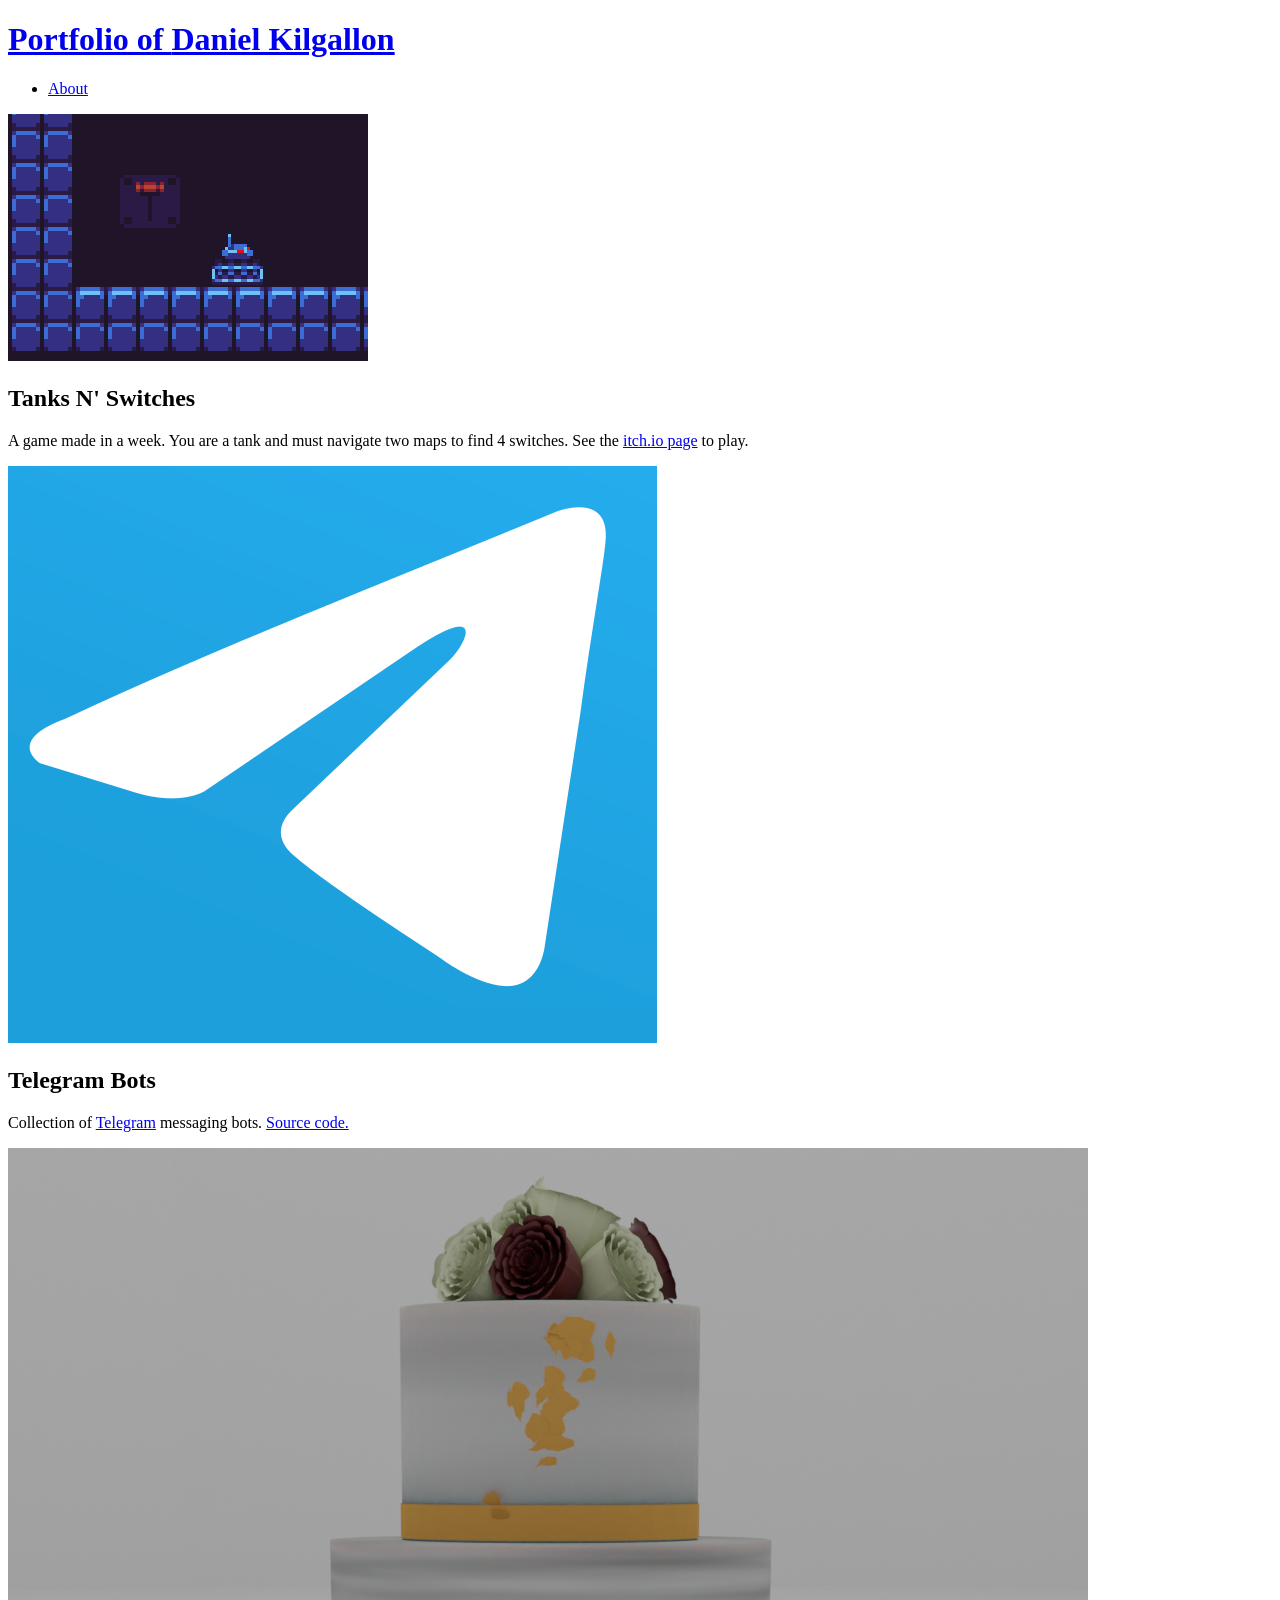
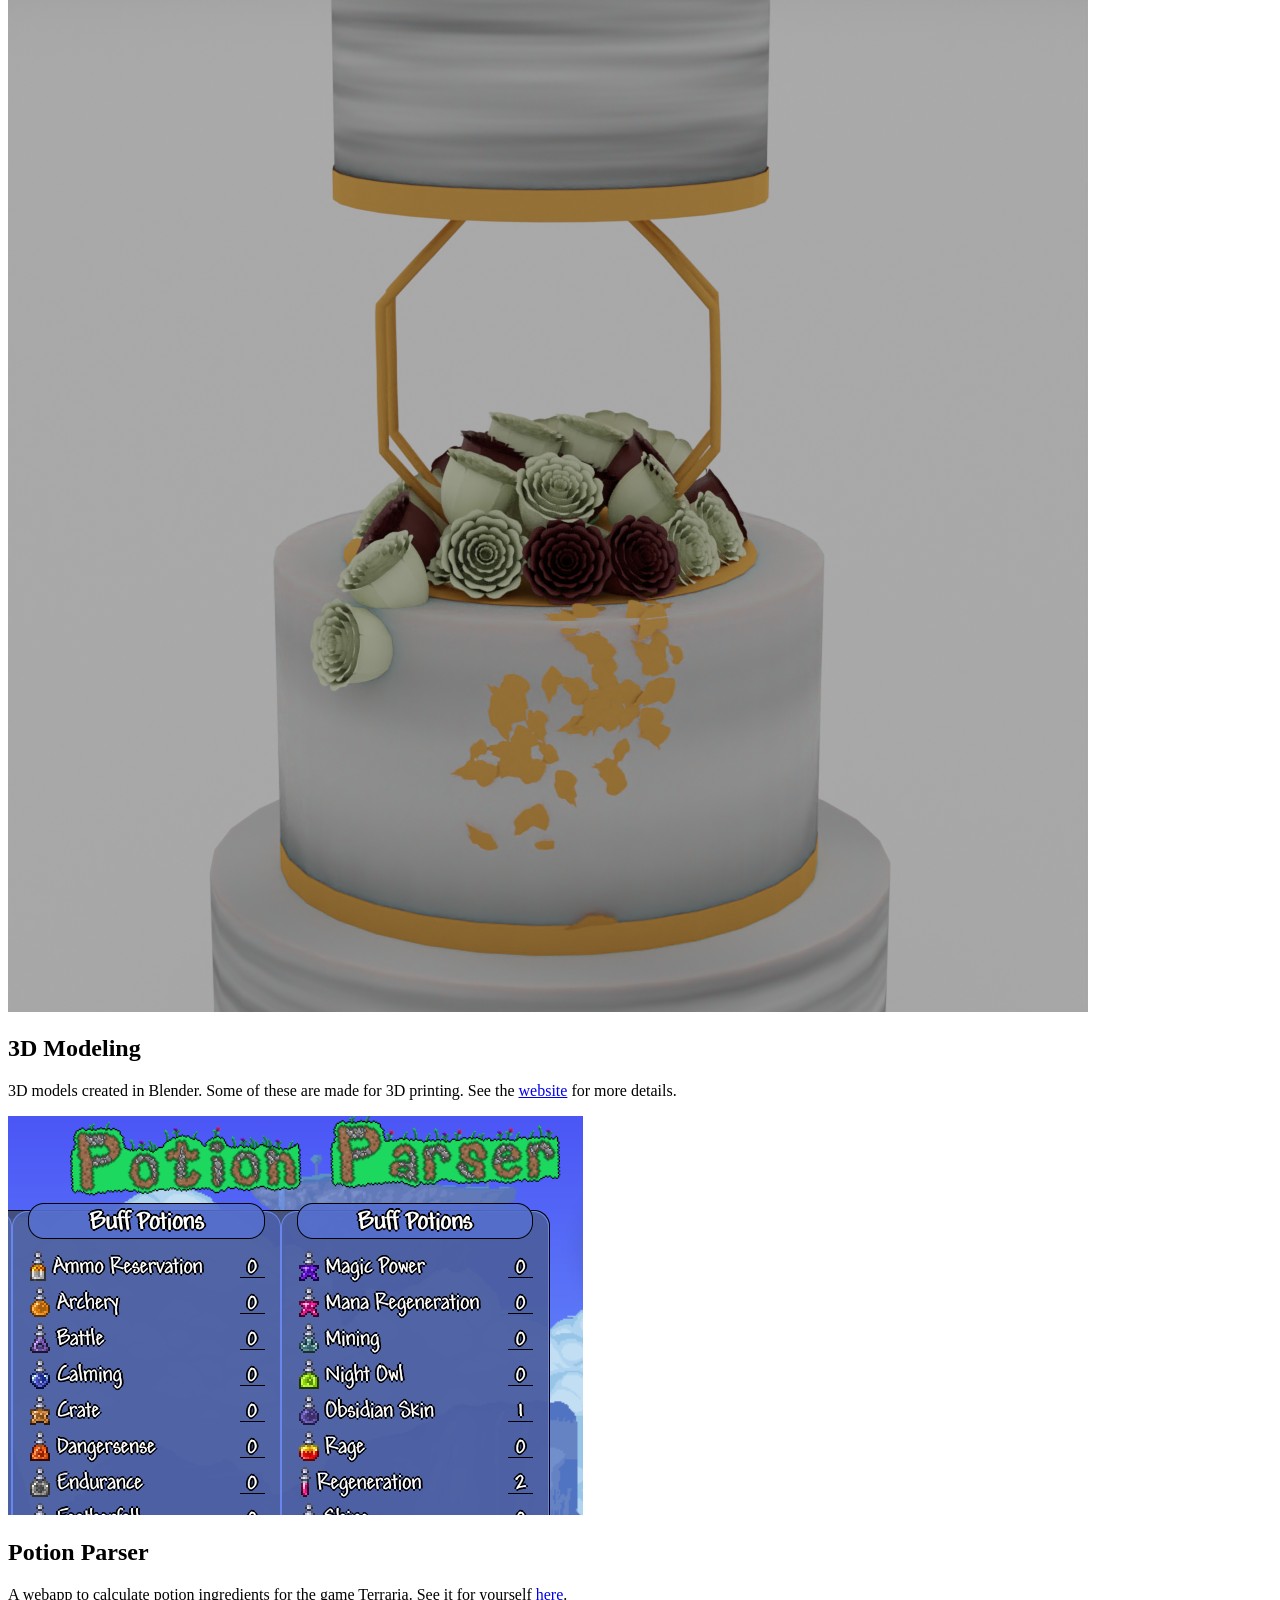
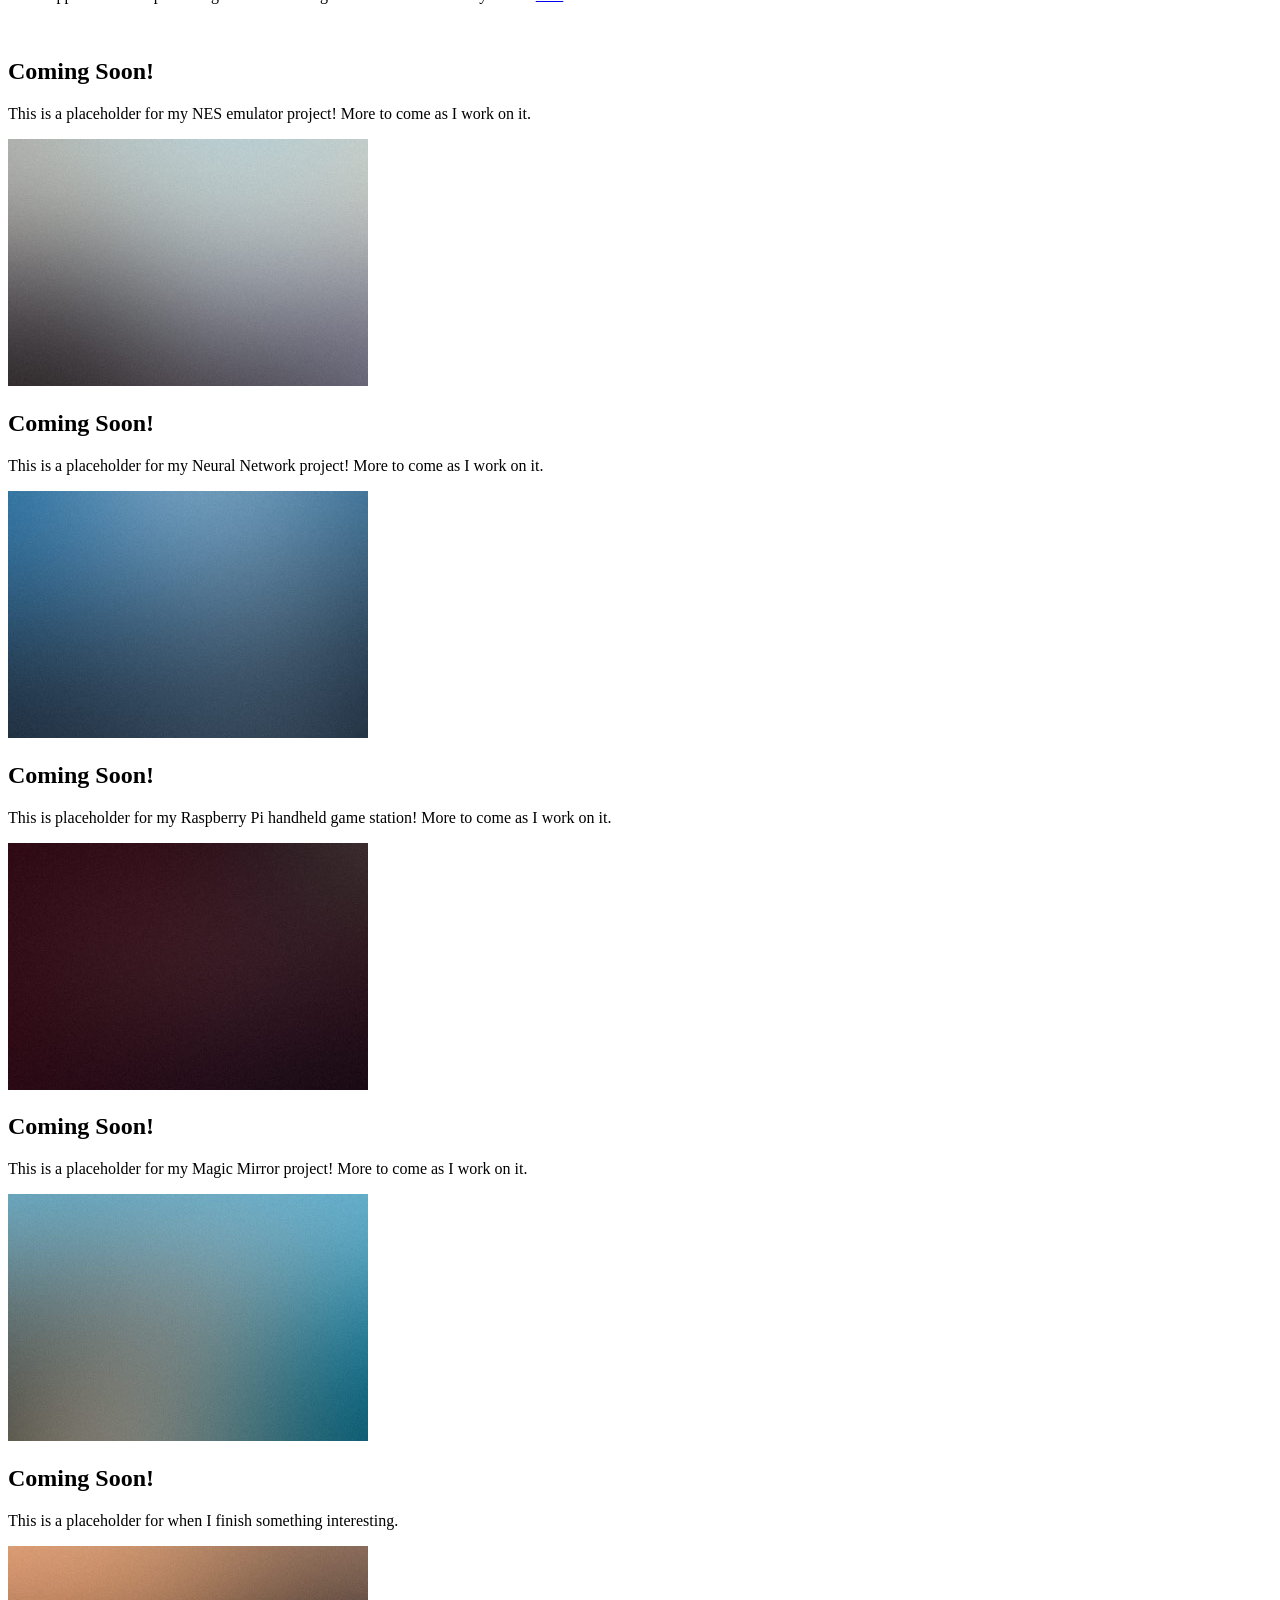
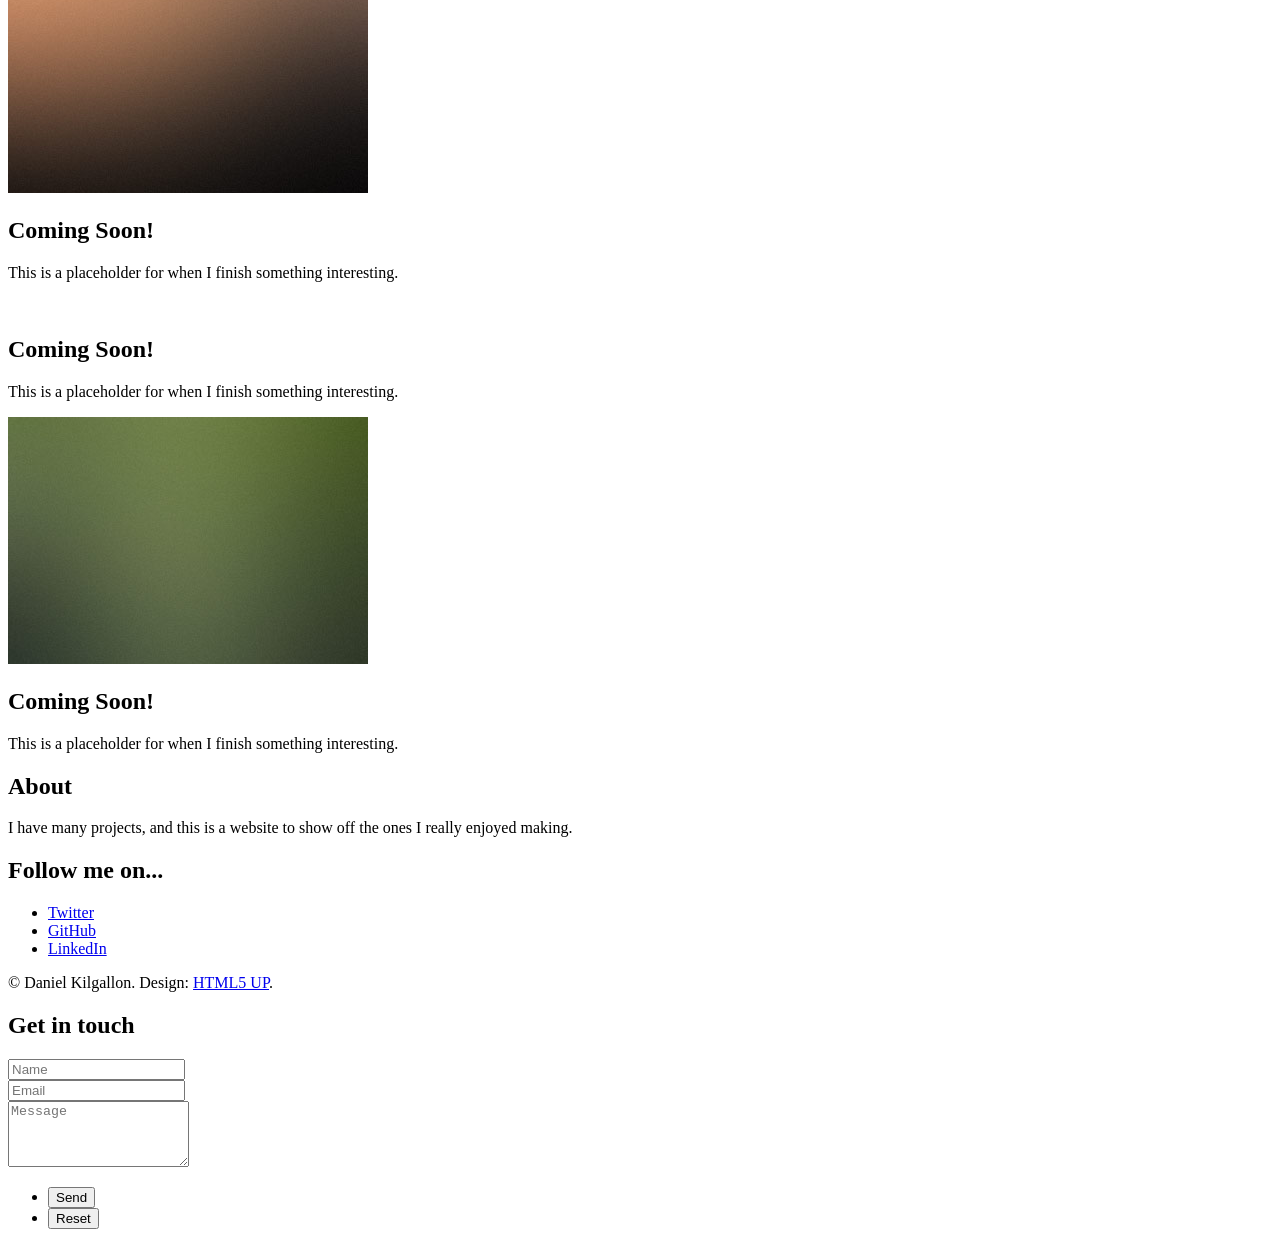
==== index.html @ 3680a32c "adding potion parser" ====
<!DOCTYPE HTML>
<!--
	Multiverse by HTML5 UP
	html5up.net | @ajlkn
	Free for personal and commercial use under the CCA 3.0 license (html5up.net/license)
-->
<html>
	<head>
		<title>Portfolio | Daniel Kilgallon</title>
		<meta charset="utf-8" />
		<meta name="viewport" content="width=device-width, initial-scale=1, user-scalable=no" />
		<link rel="stylesheet" href="assets/css/main.css" />
		<noscript><link rel="stylesheet" href="assets/css/noscript.css" /></noscript>
	</head>
	<body class="is-preload">
		<!-- Wrapper -->
		<div id="wrapper">
			<!-- Header -->
			<header id="header">
				<h1><a href="#footer">Portfolio of <strong>Daniel Kilgallon</strong></a></h1>
				<nav>
					<ul>
						<li><a href="#footer" class="icon solid fa-info-circle">About</a></li>
					</ul>
				</nav>
			</header>
			<!-- Main -->
			<div id="main">
				<article class="thumb">
					<a href="images/fulls/TanksNSwitches.png" class="image"><img src="images/thumbs/TanksNSwitches.png" alt="" /></a>
					<h2>Tanks N' Switches</h2>
					<p>A game made in a week. You are a tank and must navigate two maps to find 4 switches. See the <a href="https://slick-revolver.itch.io/tanks-n-switches">itch.io page</a> to play.</p>
				</article>
				<article class="thumb">
					<a href="images/fulls/Telegram.png" class="image"><img src="images/thumbs/Telegram.png" alt="" /></a>
					<h2>Telegram Bots</h2>
					<p>Collection of <a href="https://telegram.org/">Telegram</a> messaging bots. <a href="https://github.com/DanielKilgallon/Messaging-Bots">Source code.</a></p>
				</article>
				<article class="thumb">
					<a href="images/fulls/3DModel.png" class="image"><img src="images/thumbs/3DModel.png" alt="" /></a>
					<h2>3D Modeling</h2>
					<p>3D models created in Blender. Some of these are made for 3D printing. See the <a href="https://danielkilgallon.me/3D-Models/">website</a> for more details.</p>
				</article>
				<article class="thumb">
					<a href="images/fulls/PotionParser.png" class="image"><img src="images/thumbs/PotionParser.png" alt="" /></a>
					<h2>Potion Parser</h2>
					<p>A webapp to calculate potion ingredients for the game <a href="https://www.terraria.org/#/"></a>Terraria. See it for yourself <a href="http://potion-parser.s3-website-us-east-1.amazonaws.com/">here</a>.</p>
				</article>
				<article class="thumb">
					<a href="images/fulls/05.jpg" class="image"><img src="images/thumbs/05.jpg" alt="" /></a>
					<h2>Coming Soon!</h2>
					<p>This is a placeholder for my NES emulator project! More to come as I work on it.</p>
				</article>
				<article class="thumb">
					<a href="images/fulls/06.jpg" class="image"><img src="images/thumbs/06.jpg" alt="" /></a>
					<h2>Coming Soon!</h2>
					<p>This is a placeholder for my Neural Network project! More to come as I work on it.</p>
				</article>
				<article class="thumb">
					<a href="images/fulls/07.jpg" class="image"><img src="images/thumbs/07.jpg" alt="" /></a>
					<h2>Coming Soon!</h2>
					<p>This is placeholder for my Raspberry Pi handheld game station! More to come as I work on it.</p>
				</article>
				<article class="thumb">
					<a href="images/fulls/08.jpg" class="image"><img src="images/thumbs/08.jpg" alt="" /></a>
					<h2>Coming Soon!</h2>
					<p>This is a placeholder for my Magic Mirror project! More to come as I work on it.</p>
				</article>
				<article class="thumb">
					<a href="images/fulls/09.jpg" class="image"><img src="images/thumbs/09.jpg" alt="" /></a>
					<h2>Coming Soon!</h2>
					<p>This is a placeholder for when I finish something interesting.</p>
				</article>
				<article class="thumb">
					<a href="images/fulls/10.jpg" class="image"><img src="images/thumbs/10.jpg" alt="" /></a>
					<h2>Coming Soon!</h2>
					<p>This is a placeholder for when I finish something interesting.</p>
				</article>
				<article class="thumb">
					<a href="images/fulls/11.jpg" class="image"><img src="images/thumbs/11.jpg" alt="" /></a>
					<h2>Coming Soon!</h2>
					<p>This is a placeholder for when I finish something interesting.</p>
				</article>
				<article class="thumb">
					<a href="images/fulls/12.jpg" class="image"><img src="images/thumbs/12.jpg" alt="" /></a>
					<h2>Coming Soon!</h2>
					<p>This is a placeholder for when I finish something interesting.</p>
				</article>
			</div>

			<!-- Footer -->
			<footer id="footer" class="panel">
				<div class="inner split">
					<div>
						<section>
							<h2>About</h2>
							<p>I have many projects, and this is a website to show off the ones I really enjoyed making.</p>
						</section>
						<section>
							<h2>Follow me on...</h2>
							<ul class="icons">
								<li><a href="https://twitter.com/Slick_Revolver" class="icon brands fa-twitter"><span class="label">Twitter</span></a></li>
								<li><a href="https://github.com/DanielKilgallon" class="icon brands fa-github"><span class="label">GitHub</span></a></li>
								<li><a href="https://www.linkedin.com/in/daniel-kilgallon/" class="icon brands fa-linkedin-in"><span class="label">LinkedIn</span></a></li>
							</ul>
						</section>
						<p class="copyright">
							&copy; Daniel Kilgallon. Design: <a href="https://html5up.net/multiverse">HTML5 UP</a>.
						</p>
					</div>
					<div>
						<section>
							<h2>Get in touch</h2>
							<form method="post" action="#">
								<div class="fields">
									<div class="field half">
										<input type="text" name="name" id="name" placeholder="Name" />
									</div>
									<div class="field half">
										<input type="text" name="email" id="email" placeholder="Email" />
									</div>
									<div class="field">
										<textarea name="message" id="message" rows="4" placeholder="Message"></textarea>
									</div>
								</div>
								<ul class="actions">
									<li><input type="submit" value="Send" class="primary" /></li>
									<li><input type="reset" value="Reset" /></li>
								</ul>
							</form>
						</section>
					</div>
				</div>
			</footer>
		</div>

			<!-- Scripts -->
			<script src="assets/js/jquery.min.js"></script>
			<script src="assets/js/jquery.poptrox.min.js"></script>
			<script src="assets/js/browser.min.js"></script>
			<script src="assets/js/breakpoints.min.js"></script>
			<script src="assets/js/util.js"></script>
			<script src="assets/js/main.js"></script>

	</body>
</html>
---- assets/css/main.css ----
@import url(fontawesome-all.min.css);
@import url("https://fonts.googleapis.com/css?family=Source+Sans+Pro:300,300italic,400,400italic");

/*
	Multiverse by HTML5 UP
	html5up.net | @ajlkn
	Free for personal and commercial use under the CCA 3.0 license (html5up.net/license)
*/

@-moz-keyframes spinner {
	0% {
		-moz-transform: rotate(0deg);
		-webkit-transform: rotate(0deg);
		-ms-transform: rotate(0deg);
		transform: rotate(0deg);
	}

	100% {
		-moz-transform: rotate(359deg);
		-webkit-transform: rotate(359deg);
		-ms-transform: rotate(359deg);
		transform: rotate(359deg);
	}
}

@-webkit-keyframes spinner {
	0% {
		-moz-transform: rotate(0deg);
		-webkit-transform: rotate(0deg);
		-ms-transform: rotate(0deg);
		transform: rotate(0deg);
	}

	100% {
		-moz-transform: rotate(359deg);
		-webkit-transform: rotate(359deg);
		-ms-transform: rotate(359deg);
		transform: rotate(359deg);
	}
}

@-ms-keyframes spinner {
	0% {
		-moz-transform: rotate(0deg);
		-webkit-transform: rotate(0deg);
		-ms-transform: rotate(0deg);
		transform: rotate(0deg);
	}

	100% {
		-moz-transform: rotate(359deg);
		-webkit-transform: rotate(359deg);
		-ms-transform: rotate(359deg);
		transform: rotate(359deg);
	}
}

@keyframes spinner {
	0% {
		-moz-transform: rotate(0deg);
		-webkit-transform: rotate(0deg);
		-ms-transform: rotate(0deg);
		transform: rotate(0deg);
	}

	100% {
		-moz-transform: rotate(359deg);
		-webkit-transform: rotate(359deg);
		-ms-transform: rotate(359deg);
		transform: rotate(359deg);
	}
}

html, body, div, span, applet, object,
iframe, h1, h2, h3, h4, h5, h6, p, blockquote,
pre, a, abbr, acronym, address, big, cite,
code, del, dfn, em, img, ins, kbd, q, s, samp,
small, strike, strong, sub, sup, tt, var, b,
u, i, center, dl, dt, dd, ol, ul, li, fieldset,
form, label, legend, table, caption, tbody,
tfoot, thead, tr, th, td, article, aside,
canvas, details, embed, figure, figcaption,
footer, header, hgroup, menu, nav, output, ruby,
section, summary, time, mark, audio, video {
	margin: 0;
	padding: 0;
	border: 0;
	font-size: 100%;
	font: inherit;
	vertical-align: baseline;}

article, aside, details, figcaption, figure,
footer, header, hgroup, menu, nav, section {
	display: block;}

body {
	line-height: 1;
}

ol, ul {
	list-style: none;
}

blockquote, q {
	quotes: none;
}

	blockquote:before, blockquote:after, q:before, q:after {
		content: '';
		content: none;
	}

table {
	border-collapse: collapse;
	border-spacing: 0;
}

body {
	-webkit-text-size-adjust: none;
}

mark {
	background-color: transparent;
	color: inherit;
}

input::-moz-focus-inner {
	border: 0;
	padding: 0;
}

input, select, textarea {
	-moz-appearance: none;
	-webkit-appearance: none;
	-ms-appearance: none;
	appearance: none;
}

/* Basic */

	@-ms-viewport {
		width: device-width;
	}

	body {
		-ms-overflow-style: scrollbar;
	}

	@media screen and (max-width: 480px) {

		html, body {
			min-width: 320px;
		}

	}

	html {
		box-sizing: border-box;
	}

	*, *:before, *:after {
		box-sizing: inherit;
	}

	body {
		background: #242629;
	}

		body.is-preload *, body.is-preload *:before, body.is-preload *:after {
			-moz-animation: none !important;
			-webkit-animation: none !important;
			-ms-animation: none !important;
			animation: none !important;
			-moz-transition: none !important;
			-webkit-transition: none !important;
			-ms-transition: none !important;
			transition: none !important;
		}

		body.is-resizing *, body.is-resizing *:before, body.is-resizing *:after {
			-moz-animation: none !important;
			-webkit-animation: none !important;
			-ms-animation: none !important;
			animation: none !important;
			-moz-transition: none !important;
			-webkit-transition: none !important;
			-ms-transition: none !important;
			transition: none !important;
		}

/* Type */

	body, input, select, textarea {
		color: #a0a0a1;
		font-family: "Source Sans Pro", Helvetica, sans-serif;
		font-size: 15pt;
		font-weight: 300;
		letter-spacing: 0.025em;
		line-height: 1.65;
	}

		@media screen and (max-width: 1680px) {

			body, input, select, textarea {
				font-size: 11pt;
			}

		}

	a {
		-moz-transition: color 0.2s ease-in-out, border-bottom-color 0.2s ease-in-out;
		-webkit-transition: color 0.2s ease-in-out, border-bottom-color 0.2s ease-in-out;
		-ms-transition: color 0.2s ease-in-out, border-bottom-color 0.2s ease-in-out;
		transition: color 0.2s ease-in-out, border-bottom-color 0.2s ease-in-out;
		border-bottom: dotted 1px;
		color: #34a58e;
		text-decoration: none;
	}

		a:hover {
			border-bottom-color: transparent;
			color: #34a58e !important;
		}

	strong, b {
		color: #ffffff;
		font-weight: 300;
	}

	em, i {
		font-style: italic;
	}

	p {
		margin: 0 0 2em 0;
	}

	h1, h2, h3, h4, h5, h6 {
		color: #ffffff;
		font-weight: 300;
		letter-spacing: 0.1em;
		line-height: 1.5;
		margin: 0 0 1em 0;
		text-transform: uppercase;
	}

		h1 a, h2 a, h3 a, h4 a, h5 a, h6 a {
			color: inherit;
			text-decoration: none;
		}

	h1 {
		font-size: 2em;
	}

	h2 {
		font-size: 1.25em;
	}

	h3 {
		font-size: 1.1em;
	}

	h4 {
		font-size: 1em;
	}

	h5 {
		font-size: 0.9em;
	}

	h6 {
		font-size: 0.7em;
	}

	@media screen and (max-width: 736px) {

		h2 {
			font-size: 1em;
		}

		h3 {
			font-size: 0.9em;
		}

		h4 {
			font-size: 0.8em;
		}

		h5 {
			font-size: 0.7em;
		}

		h6 {
			font-size: 0.7em;
		}

	}

	sub {
		font-size: 0.8em;
		position: relative;
		top: 0.5em;
	}

	sup {
		font-size: 0.8em;
		position: relative;
		top: -0.5em;
	}

	blockquote {
		border-left: 4px #36383c;
		font-style: italic;
		margin: 0 0 2em 0;
		padding: 0.5em 0 0.5em 2em;
	}

	code {
		background: #34363b;
		border: solid 1px #36383c;
		font-family: "Courier New", monospace;
		font-size: 0.9em;
		margin: 0 0.25em;
		padding: 0.25em 0.65em;
	}

	pre {
		-webkit-overflow-scrolling: touch;
		font-family: "Courier New", monospace;
		font-size: 0.9em;
		margin: 0 0 2em 0;
	}

		pre code {
			display: block;
			line-height: 1.75;
			padding: 1em 1.5em;
			overflow-x: auto;
		}

	hr {
		border: 0;
		border-bottom: solid 1px #36383c;
		margin: 2em 0;
	}

		hr.major {
			margin: 3em 0;
		}

	.align-left {
		text-align: left;
	}

	.align-center {
		text-align: center;
	}

	.align-right {
		text-align: right;
	}

/* Button */

	input[type="submit"],
	input[type="reset"],
	input[type="button"],
	button,
	.button {
		-moz-appearance: none;
		-webkit-appearance: none;
		-ms-appearance: none;
		appearance: none;
		-moz-transition: background-color 0.2s ease-in-out, box-shadow 0.2s ease-in-out, color 0.2s ease-in-out;
		-webkit-transition: background-color 0.2s ease-in-out, box-shadow 0.2s ease-in-out, color 0.2s ease-in-out;
		-ms-transition: background-color 0.2s ease-in-out, box-shadow 0.2s ease-in-out, color 0.2s ease-in-out;
		transition: background-color 0.2s ease-in-out, box-shadow 0.2s ease-in-out, color 0.2s ease-in-out;
		background-color: transparent;
		border: 0;
		border-radius: 0;
		box-shadow: inset 0 0 0 2px #36383c;
		color: #ffffff !important;
		cursor: pointer;
		display: inline-block;
		font-size: 0.9em;
		font-weight: 300;
		height: 3.05556em;
		letter-spacing: 0.1em;
		line-height: 3.05556em;
		padding: 0 2.5em;
		text-align: center;
		text-decoration: none;
		text-transform: uppercase;
		white-space: nowrap;
	}

		input[type="submit"]:hover,
		input[type="reset"]:hover,
		input[type="button"]:hover,
		button:hover,
		.button:hover {
			box-shadow: inset 0 0 0 2px #34a58e;
			color: #34a58e !important;
		}

			input[type="submit"]:hover:active,
			input[type="reset"]:hover:active,
			input[type="button"]:hover:active,
			button:hover:active,
			.button:hover:active {
				background-color: rgba(52, 165, 142, 0.15);
				color: #34a58e !important;
			}

		input[type="submit"].icon,
		input[type="reset"].icon,
		input[type="button"].icon,
		button.icon,
		.button.icon {
			padding-left: 1.35em;
		}

			input[type="submit"].icon:before,
			input[type="reset"].icon:before,
			input[type="button"].icon:before,
			button.icon:before,
			.button.icon:before {
				margin-right: 0.5em;
			}

		input[type="submit"].fit,
		input[type="reset"].fit,
		input[type="button"].fit,
		button.fit,
		.button.fit {
			width: 100%;
		}

		input[type="submit"].small,
		input[type="reset"].small,
		input[type="button"].small,
		button.small,
		.button.small {
			font-size: 0.8em;
		}

		input[type="submit"].large,
		input[type="reset"].large,
		input[type="button"].large,
		button.large,
		.button.large {
			font-size: 1.35em;
		}

		input[type="submit"].primary,
		input[type="reset"].primary,
		input[type="button"].primary,
		button.primary,
		.button.primary {
			background-color: #34a58e;
			box-shadow: none;
		}

			input[type="submit"].primary:hover,
			input[type="reset"].primary:hover,
			input[type="button"].primary:hover,
			button.primary:hover,
			.button.primary:hover {
				background-color: #47c5ab;
				color: #ffffff !important;
			}

				input[type="submit"].primary:hover:active,
				input[type="reset"].primary:hover:active,
				input[type="button"].primary:hover:active,
				button.primary:hover:active,
				.button.primary:hover:active {
					background-color: #287e6d;
				}

		input[type="submit"].disabled, input[type="submit"]:disabled,
		input[type="reset"].disabled,
		input[type="reset"]:disabled,
		input[type="button"].disabled,
		input[type="button"]:disabled,
		button.disabled,
		button:disabled,
		.button.disabled,
		.button:disabled {
			pointer-events: none;
			opacity: 0.35;
		}

/* Form */

	form {
		margin: 0 0 2em 0;
	}

		form > :last-child {
			margin-bottom: 0;
		}

		form > .fields {
			display: -moz-flex;
			display: -webkit-flex;
			display: -ms-flex;
			display: flex;
			-moz-flex-wrap: wrap;
			-webkit-flex-wrap: wrap;
			-ms-flex-wrap: wrap;
			flex-wrap: wrap;
			width: calc(100% + 3em);
			margin: -1.5em 0 2em -1.5em;
		}

			form > .fields > .field {
				-moz-flex-grow: 0;
				-webkit-flex-grow: 0;
				-ms-flex-grow: 0;
				flex-grow: 0;
				-moz-flex-shrink: 0;
				-webkit-flex-shrink: 0;
				-ms-flex-shrink: 0;
				flex-shrink: 0;
				padding: 1.5em 0 0 1.5em;
				width: calc(100% - 1.5em);
			}

				form > .fields > .field.half {
					width: calc(50% - 0.75em);
				}

				form > .fields > .field.third {
					width: calc(100%/3 - 0.5em);
				}

				form > .fields > .field.quarter {
					width: calc(25% - 0.375em);
				}

		@media screen and (max-width: 736px) {

			form > .fields {
				width: calc(100% + 3em);
				margin: -1.5em 0 2em -1.5em;
			}

				form > .fields > .field {
					padding: 1.5em 0 0 1.5em;
					width: calc(100% - 1.5em);
				}

					form > .fields > .field.half {
						width: calc(100% - 1.5em);
					}

					form > .fields > .field.third {
						width: calc(100% - 1.5em);
					}

					form > .fields > .field.quarter {
						width: calc(100% - 1.5em);
					}

		}

	label {
		color: #ffffff;
		display: block;
		font-size: 0.9em;
		font-weight: 300;
		margin: 0 0 1em 0;
	}

	input[type="text"],
	input[type="password"],
	input[type="email"],
	input[type="tel"],
	input[type="search"],
	input[type="url"],
	select,
	textarea {
		-moz-appearance: none;
		-webkit-appearance: none;
		-ms-appearance: none;
		appearance: none;
		background: #34363b;
		border: 0;
		border-radius: 0;
		color: #a0a0a1;
		display: block;
		outline: 0;
		padding: 0 1em;
		text-decoration: none;
		width: 100%;
	}

		input[type="text"]:invalid,
		input[type="password"]:invalid,
		input[type="email"]:invalid,
		input[type="tel"]:invalid,
		input[type="search"]:invalid,
		input[type="url"]:invalid,
		select:invalid,
		textarea:invalid {
			box-shadow: none;
		}

		input[type="text"]:focus,
		input[type="password"]:focus,
		input[type="email"]:focus,
		input[type="tel"]:focus,
		input[type="search"]:focus,
		input[type="url"]:focus,
		select:focus,
		textarea:focus {
			box-shadow: inset 0 0 0 2px #34a58e;
		}

	select {
		background-image: url("data:image/svg+xml;charset=utf8,%3Csvg xmlns='http://www.w3.org/2000/svg' width='40' height='40' preserveAspectRatio='none' viewBox='0 0 40 40'%3E%3Cpath d='M9.4,12.3l10.4,10.4l10.4-10.4c0.2-0.2,0.5-0.4,0.9-0.4c0.3,0,0.6,0.1,0.9,0.4l3.3,3.3c0.2,0.2,0.4,0.5,0.4,0.9 c0,0.4-0.1,0.6-0.4,0.9L20.7,31.9c-0.2,0.2-0.5,0.4-0.9,0.4c-0.3,0-0.6-0.1-0.9-0.4L4.3,17.3c-0.2-0.2-0.4-0.5-0.4-0.9 c0-0.4,0.1-0.6,0.4-0.9l3.3-3.3c0.2-0.2,0.5-0.4,0.9-0.4S9.1,12.1,9.4,12.3z' fill='%2336383c' /%3E%3C/svg%3E");
		background-size: 1.25rem;
		background-repeat: no-repeat;
		background-position: calc(100% - 1rem) center;
		height: 2.75em;
		padding-right: 2.75em;
		text-overflow: ellipsis;
	}

		select option {
			color: #ffffff;
			background: #242629;
		}

		select:focus::-ms-value {
			background-color: transparent;
		}

		select::-ms-expand {
			display: none;
		}

	input[type="text"],
	input[type="password"],
	input[type="email"],
	input[type="tel"],
	input[type="search"],
	input[type="url"],
	select {
		height: 2.75em;
	}

	textarea {
		padding: 0.75em 1em;
	}

	input[type="checkbox"],
	input[type="radio"] {
		-moz-appearance: none;
		-webkit-appearance: none;
		-ms-appearance: none;
		appearance: none;
		display: block;
		float: left;
		margin-right: -2em;
		opacity: 0;
		width: 1em;
		z-index: -1;
	}

		input[type="checkbox"] + label,
		input[type="radio"] + label {
			text-decoration: none;
			color: #a0a0a1;
			cursor: pointer;
			display: inline-block;
			font-size: 1em;
			font-weight: 300;
			padding-left: 2.4em;
			padding-right: 0.75em;
			position: relative;
		}

			input[type="checkbox"] + label:before,
			input[type="radio"] + label:before {
				-moz-osx-font-smoothing: grayscale;
				-webkit-font-smoothing: antialiased;
				display: inline-block;
				font-style: normal;
				font-variant: normal;
				text-rendering: auto;
				line-height: 1;
				text-transform: none !important;
				font-family: 'Font Awesome 5 Free';
				font-weight: 900;
			}

			input[type="checkbox"] + label:before,
			input[type="radio"] + label:before {
				background: #34363b;
				content: '';
				display: inline-block;
				font-size: 0.8em;
				height: 2.0625em;
				left: 0;
				line-height: 2.0625em;
				position: absolute;
				text-align: center;
				top: 0;
				width: 2.0625em;
			}

		input[type="checkbox"]:checked + label:before,
		input[type="radio"]:checked + label:before {
			background: #34a58e;
			border-color: #34a58e;
			color: #ffffff;
			content: '\f00c';
		}

		input[type="checkbox"]:focus + label:before,
		input[type="radio"]:focus + label:before {
			box-shadow: 0 0 0 2px #34a58e;
		}

	input[type="radio"] + label:before {
		border-radius: 100%;
	}

	::-webkit-input-placeholder {
		color: #707071 !important;
		opacity: 1.0;
	}

	:-moz-placeholder {
		color: #707071 !important;
		opacity: 1.0;
	}

	::-moz-placeholder {
		color: #707071 !important;
		opacity: 1.0;
	}

	:-ms-input-placeholder {
		color: #707071 !important;
		opacity: 1.0;
	}

/* Icon */

	.icon {
		text-decoration: none;
		border-bottom: none;
		position: relative;
	}

		.icon:before {
			-moz-osx-font-smoothing: grayscale;
			-webkit-font-smoothing: antialiased;
			display: inline-block;
			font-style: normal;
			font-variant: normal;
			text-rendering: auto;
			line-height: 1;
			text-transform: none !important;
			font-family: 'Font Awesome 5 Free';
			font-weight: 400;
		}

		.icon > .label {
			display: none;
		}

		.icon:before {
			line-height: inherit;
		}

		.icon.solid:before {
			font-weight: 900;
		}

		.icon.brands:before {
			font-family: 'Font Awesome 5 Brands';
		}

/* List */

	ol {
		list-style: decimal;
		margin: 0 0 2em 0;
		padding-left: 1.25em;
	}

		ol li {
			padding-left: 0.25em;
		}

	ul {
		list-style: disc;
		margin: 0 0 2em 0;
		padding-left: 1em;
	}

		ul li {
			padding-left: 0.5em;
		}

		ul.alt {
			list-style: none;
			padding-left: 0;
		}

			ul.alt li {
				border-top: solid 1px #36383c;
				padding: 0.5em 0;
			}

				ul.alt li:first-child {
					border-top: 0;
					padding-top: 0;
				}

	dl {
		margin: 0 0 2em 0;
	}

		dl dt {
			display: block;
			font-weight: 300;
			margin: 0 0 1em 0;
		}

		dl dd {
			margin-left: 2em;
		}

/* Actions */

	ul.actions {
		display: -moz-flex;
		display: -webkit-flex;
		display: -ms-flex;
		display: flex;
		cursor: default;
		list-style: none;
		margin-left: -1em;
		padding-left: 0;
	}

		ul.actions li {
			padding: 0 0 0 1em;
			vertical-align: middle;
		}

		ul.actions.special {
			-moz-justify-content: center;
			-webkit-justify-content: center;
			-ms-justify-content: center;
			justify-content: center;
			width: 100%;
			margin-left: 0;
		}

			ul.actions.special li:first-child {
				padding-left: 0;
			}

		ul.actions.stacked {
			-moz-flex-direction: column;
			-webkit-flex-direction: column;
			-ms-flex-direction: column;
			flex-direction: column;
			margin-left: 0;
		}

			ul.actions.stacked li {
				padding: 1.3em 0 0 0;
			}

				ul.actions.stacked li:first-child {
					padding-top: 0;
				}

		ul.actions.fit {
			width: calc(100% + 1em);
		}

			ul.actions.fit li {
				-moz-flex-grow: 1;
				-webkit-flex-grow: 1;
				-ms-flex-grow: 1;
				flex-grow: 1;
				-moz-flex-shrink: 1;
				-webkit-flex-shrink: 1;
				-ms-flex-shrink: 1;
				flex-shrink: 1;
				width: 100%;
			}

				ul.actions.fit li > * {
					width: 100%;
				}

			ul.actions.fit.stacked {
				width: 100%;
			}

		@media screen and (max-width: 480px) {

			ul.actions:not(.fixed) {
				-moz-flex-direction: column;
				-webkit-flex-direction: column;
				-ms-flex-direction: column;
				flex-direction: column;
				margin-left: 0;
				width: 100% !important;
			}

				ul.actions:not(.fixed) li {
					-moz-flex-grow: 1;
					-webkit-flex-grow: 1;
					-ms-flex-grow: 1;
					flex-grow: 1;
					-moz-flex-shrink: 1;
					-webkit-flex-shrink: 1;
					-ms-flex-shrink: 1;
					flex-shrink: 1;
					padding: 1em 0 0 0;
					text-align: center;
					width: 100%;
				}

					ul.actions:not(.fixed) li > * {
						width: 100%;
					}

					ul.actions:not(.fixed) li:first-child {
						padding-top: 0;
					}

					ul.actions:not(.fixed) li input[type="submit"],
					ul.actions:not(.fixed) li input[type="reset"],
					ul.actions:not(.fixed) li input[type="button"],
					ul.actions:not(.fixed) li button,
					ul.actions:not(.fixed) li .button {
						width: 100%;
					}

						ul.actions:not(.fixed) li input[type="submit"].icon:before,
						ul.actions:not(.fixed) li input[type="reset"].icon:before,
						ul.actions:not(.fixed) li input[type="button"].icon:before,
						ul.actions:not(.fixed) li button.icon:before,
						ul.actions:not(.fixed) li .button.icon:before {
							margin-left: -0.5rem;
						}

		}

/* Icons */

	ul.icons {
		cursor: default;
		list-style: none;
		padding-left: 0;
	}

		ul.icons li {
			display: inline-block;
			padding: 0 1em 0 0;
		}

			ul.icons li:last-child {
				padding-right: 0;
			}

			ul.icons li .icon {
				color: #505051;
			}

				ul.icons li .icon:before {
					font-size: 1.5em;
				}

/* Table */

	.table-wrapper {
		-webkit-overflow-scrolling: touch;
		overflow-x: auto;
	}

	table {
		margin: 0 0 2em 0;
		width: 100%;
	}

		table tbody tr {
			border: solid 1px #36383c;
			border-left: 0;
			border-right: 0;
		}

			table tbody tr:nth-child(2n + 1) {
				background-color: #34363b;
			}

		table td {
			padding: 0.75em 0.75em;
		}

		table th {
			color: #ffffff;
			font-size: 0.9em;
			font-weight: 300;
			padding: 0 0.75em 0.75em 0.75em;
			text-align: left;
		}

		table thead {
			border-bottom: solid 2px #36383c;
		}

		table tfoot {
			border-top: solid 2px #36383c;
		}

		table.alt {
			border-collapse: separate;
		}

			table.alt tbody tr td {
				border: solid 1px #36383c;
				border-left-width: 0;
				border-top-width: 0;
			}

				table.alt tbody tr td:first-child {
					border-left-width: 1px;
				}

			table.alt tbody tr:first-child td {
				border-top-width: 1px;
			}

			table.alt thead {
				border-bottom: 0;
			}

			table.alt tfoot {
				border-top: 0;
			}

/* Panel */

	.panel {
		padding: 4em 4em 2em 4em ;
		-moz-transform: translateY(100vh);
		-webkit-transform: translateY(100vh);
		-ms-transform: translateY(100vh);
		transform: translateY(100vh);
		-moz-transition: -moz-transform 0.5s ease;
		-webkit-transition: -webkit-transform 0.5s ease;
		-ms-transition: -ms-transform 0.5s ease;
		transition: transform 0.5s ease;
		-webkit-overflow-scrolling: touch;
		background: rgba(36, 38, 41, 0.975);
		bottom: 4em;
		left: 0;
		max-height: calc(80vh - 4em);
		overflow-y: auto;
		position: fixed;
		width: 100%;
		z-index: 10001;
	}

		.panel.active {
			-moz-transform: translateY(1px);
			-webkit-transform: translateY(1px);
			-ms-transform: translateY(1px);
			transform: translateY(1px);
		}

		.panel > .inner {
			margin: 0 auto;
			max-width: 100%;
			width: 75em;
		}

			.panel > .inner.split {
				display: -moz-flex;
				display: -webkit-flex;
				display: -ms-flex;
				display: flex;
			}

				.panel > .inner.split > div {
					margin-left: 4em;
					width: 50%;
				}

				.panel > .inner.split > :first-child {
					margin-left: 0;
				}

		.panel > .closer {
			-moz-transition: opacity 0.2s ease-in-out;
			-webkit-transition: opacity 0.2s ease-in-out;
			-ms-transition: opacity 0.2s ease-in-out;
			transition: opacity 0.2s ease-in-out;
			background-image: url("images/close.svg");
			background-position: center;
			background-repeat: no-repeat;
			background-size: 3em;
			cursor: pointer;
			height: 5em;
			opacity: 0.25;
			position: absolute;
			right: 0;
			top: 0;
			width: 5em;
			z-index: 2;
		}

			.panel > .closer:hover {
				opacity: 1.0;
			}

		@media screen and (max-width: 1280px) {

			.panel {
				padding: 3em 3em 1em 3em ;
			}

				.panel > .inner.split > div {
					margin-left: 3em;
				}

				.panel > .closer {
					background-size: 2.5em;
					background-position: 75% 25%;
				}

		}

		@media screen and (max-width: 980px) {

			.panel > .inner.split {
				-moz-flex-direction: column;
				-webkit-flex-direction: column;
				-ms-flex-direction: column;
				flex-direction: column;
			}

				.panel > .inner.split > div {
					margin-left: 0;
					width: 100%;
				}

		}

		@media screen and (max-width: 736px) {

			.panel {
				-moz-transform: translateY(-100vh);
				-webkit-transform: translateY(-100vh);
				-ms-transform: translateY(-100vh);
				transform: translateY(-100vh);
				padding: 4em 2em 2em 2em ;
				bottom: auto;
				top: calc(4em - 1px);
			}

				.panel.active {
					-moz-transform: translateY(0);
					-webkit-transform: translateY(0);
					-ms-transform: translateY(0);
					transform: translateY(0);
				}

		}

/* Poptrox Popup */

	.poptrox-overlay {
		-webkit-tap-highlight-color: rgba(255, 255, 255, 0);
	}

	.poptrox-popup {
		background: rgba(31, 34, 36, 0.925);
		box-shadow: 0 1em 3em 0.5em rgba(0, 0, 0, 0.25);
		cursor: default;
	}

		.poptrox-popup:before {
			-moz-transition: opacity 0.2s ease-in-out;
			-webkit-transition: opacity 0.2s ease-in-out;
			-ms-transition: opacity 0.2s ease-in-out;
			transition: opacity 0.2s ease-in-out;
			background-image: -moz-linear-gradient(to left, rgba(31,34,36,0.35), rgba(31,34,36,0) 10em, rgba(31,34,36,0)), -moz-linear-gradient(to right, rgba(31,34,36,0.35), rgba(31,34,36,0) 10em, rgba(31,34,36,0));
			background-image: -webkit-linear-gradient(to left, rgba(31,34,36,0.35), rgba(31,34,36,0) 10em, rgba(31,34,36,0)), -webkit-linear-gradient(to right, rgba(31,34,36,0.35), rgba(31,34,36,0) 10em, rgba(31,34,36,0));
			background-image: -ms-linear-gradient(to left, rgba(31,34,36,0.35), rgba(31,34,36,0) 10em, rgba(31,34,36,0)), -ms-linear-gradient(to right, rgba(31,34,36,0.35), rgba(31,34,36,0) 10em, rgba(31,34,36,0));
			background-image: linear-gradient(to left, rgba(31,34,36,0.35), rgba(31,34,36,0) 10em, rgba(31,34,36,0)), linear-gradient(to right, rgba(31,34,36,0.35), rgba(31,34,36,0) 10em, rgba(31,34,36,0));
			content: '';
			display: block;
			height: 100%;
			left: 0;
			position: absolute;
			top: 0;
			width: 100%;
			z-index: 1;
			opacity: 1;
		}

		.poptrox-popup .closer {
			-moz-transition: opacity 0.2s ease-in-out;
			-webkit-transition: opacity 0.2s ease-in-out;
			-ms-transition: opacity 0.2s ease-in-out;
			transition: opacity 0.2s ease-in-out;
			background-image: url("images/close.svg");
			background-position: center;
			background-repeat: no-repeat;
			background-size: 3em;
			height: 5em;
			opacity: 0;
			position: absolute;
			right: 0;
			top: 0;
			width: 5em;
			z-index: 2;
		}

		.poptrox-popup .nav-previous,
		.poptrox-popup .nav-next {
			-moz-transition: opacity 0.2s ease-in-out;
			-webkit-transition: opacity 0.2s ease-in-out;
			-ms-transition: opacity 0.2s ease-in-out;
			transition: opacity 0.2s ease-in-out;
			background-image: url("images/arrow.svg");
			background-position: center;
			background-repeat: no-repeat;
			background-size: 5em;
			cursor: pointer;
			height: 8em;
			margin-top: -4em;
			opacity: 0;
			position: absolute;
			top: 50%;
			width: 6em;
			z-index: 2;
		}

		.poptrox-popup .nav-previous {
			-moz-transform: scaleX(-1);
			-webkit-transform: scaleX(-1);
			-ms-transform: scaleX(-1);
			transform: scaleX(-1);
			left: 0;
		}

		.poptrox-popup .nav-next {
			right: 0;
		}

		.poptrox-popup .caption {
			padding: 2em 2em 0.1em 2em ;
			background-image: -moz-linear-gradient(to top, rgba(16,16,16,0.45) 25%, rgba(16,16,16,0) 100%);
			background-image: -webkit-linear-gradient(to top, rgba(16,16,16,0.45) 25%, rgba(16,16,16,0) 100%);
			background-image: -ms-linear-gradient(to top, rgba(16,16,16,0.45) 25%, rgba(16,16,16,0) 100%);
			background-image: linear-gradient(to top, rgba(16,16,16,0.45) 25%, rgba(16,16,16,0) 100%);
			bottom: 0;
			cursor: default;
			left: 0;
			position: absolute;
			text-align: left;
			width: 100%;
			z-index: 2;
		}

			.poptrox-popup .caption h2, .poptrox-popup .caption h3, .poptrox-popup .caption h4, .poptrox-popup .caption h5, .poptrox-popup .caption h6 {
				margin: 0 0 0.5em 0;
			}

			.poptrox-popup .caption p {
				color: #ffffff;
			}

		.poptrox-popup .loader {
			-moz-animation: spinner 1s infinite linear !important;
			-webkit-animation: spinner 1s infinite linear !important;
			-ms-animation: spinner 1s infinite linear !important;
			animation: spinner 1s infinite linear !important;
			background-image: url("images/spinner.svg");
			background-position: center;
			background-repeat: no-repeat;
			background-size: contain;
			display: block;
			font-size: 2em;
			height: 2em;
			left: 50%;
			line-height: 2em;
			margin: -1em 0 0 -1em;
			opacity: 0.25;
			position: absolute;
			text-align: center;
			top: 50%;
			width: 2em;
		}

		.poptrox-popup:hover .closer,
		.poptrox-popup:hover .nav-previous,
		.poptrox-popup:hover .nav-next {
			opacity: 0.5;
		}

			.poptrox-popup:hover .closer:hover,
			.poptrox-popup:hover .nav-previous:hover,
			.poptrox-popup:hover .nav-next:hover {
				opacity: 1.0;
			}

		.poptrox-popup.loading:before {
			opacity: 0;
		}

		body.touch .poptrox-popup .closer,
		body.touch .poptrox-popup .nav-previous,
		body.touch .poptrox-popup .nav-next {
			opacity: 1.0 !important;
		}

		@media screen and (max-width: 980px) {

			.poptrox-popup .closer {
				background-size: 3em;
			}

			.poptrox-popup .nav-previous,
			.poptrox-popup .nav-next {
				background-size: 4em;
			}

		}

		@media screen and (max-width: 736px) {

			.poptrox-popup:before {
				display: none;
			}

			.poptrox-popup .caption {
				display: none !important;
			}

			.poptrox-popup .closer,
			.poptrox-popup .nav-previous,
			.poptrox-popup .nav-next {
				display: none !important;
			}

		}

/* Wrapper */

	#wrapper {
		-moz-transition: -moz-filter 0.5s ease, -webkit-filter 0.5s ease, -ms-filter 0.5s ease, -moz-filter 0.5s ease;
		-webkit-transition: -moz-filter 0.5s ease, -webkit-filter 0.5s ease, -ms-filter 0.5s ease, -webkit-filter 0.5s ease;
		-ms-transition: -moz-filter 0.5s ease, -webkit-filter 0.5s ease, -ms-filter 0.5s ease, -ms-filter 0.5s ease;
		transition: -moz-filter 0.5s ease, -webkit-filter 0.5s ease, -ms-filter 0.5s ease, filter 0.5s ease;
		position: relative;
	}

		#wrapper:after {
			pointer-events: none;
			-moz-transition: opacity 0.5s ease, visibility 0.5s;
			-webkit-transition: opacity 0.5s ease, visibility 0.5s;
			-ms-transition: opacity 0.5s ease, visibility 0.5s;
			transition: opacity 0.5s ease, visibility 0.5s;
			background: rgba(36, 38, 41, 0.5);
			content: '';
			display: block;
			height: 100%;
			left: 0;
			opacity: 0;
			position: absolute;
			top: 0;
			visibility: hidden;
			width: 100%;
			z-index: 1;
		}

			body.ie #wrapper:after {
				background: rgba(36, 38, 41, 0.8);
			}

		body.modal-active #wrapper {
			-moz-filter: blur(8px);
			-webkit-filter: blur(8px);
			-ms-filter: blur(8px);
			filter: blur(8px);
		}

			body.modal-active #wrapper:after {
				pointer-events: auto;
				opacity: 1;
				visibility: visible;
				z-index: 10003;
			}

		#wrapper:before {
			-moz-animation: spinner 1s infinite linear !important;
			-webkit-animation: spinner 1s infinite linear !important;
			-ms-animation: spinner 1s infinite linear !important;
			animation: spinner 1s infinite linear !important;
			pointer-events: none;
			-moz-transition: top 0.75s ease-in-out, opacity 0.35s ease-out, visibility 0.35s;
			-webkit-transition: top 0.75s ease-in-out, opacity 0.35s ease-out, visibility 0.35s;
			-ms-transition: top 0.75s ease-in-out, opacity 0.35s ease-out, visibility 0.35s;
			transition: top 0.75s ease-in-out, opacity 0.35s ease-out, visibility 0.35s;
			background-image: url("images/spinner.svg");
			background-position: center;
			background-repeat: no-repeat;
			background-size: contain;
			content: '';
			display: block;
			font-size: 2em;
			height: 2em;
			left: 50%;
			line-height: 2em;
			margin: -1em 0 0 -1em;
			opacity: 0;
			position: fixed;
			text-align: center;
			top: 75%;
			visibility: hidden;
			width: 2em;
		}

		body.is-preload #wrapper:before {
			-moz-transition: opacity 1s ease-out !important;
			-webkit-transition: opacity 1s ease-out !important;
			-ms-transition: opacity 1s ease-out !important;
			transition: opacity 1s ease-out !important;
			-moz-transition-delay: 0.5s !important;
			-webkit-transition-delay: 0.5s !important;
			-ms-transition-delay: 0.5s !important;
			transition-delay: 0.5s !important;
			opacity: 0.25;
			top: 50%;
			visibility: visible;
		}

/* Header */

	body {
		padding: 0 0 4em 0;
	}

	#header {
		-moz-transform: translateY(0);
		-webkit-transform: translateY(0);
		-ms-transform: translateY(0);
		transform: translateY(0);
		-moz-transition: -moz-transform 1s ease;
		-webkit-transition: -webkit-transform 1s ease;
		-ms-transition: -ms-transform 1s ease;
		transition: transform 1s ease;
		-moz-user-select: none;
		-ms-user-select: none;
		-webkit-user-select: none;
		background: #1f2224;
		bottom: -1em;
		height: 5em;
		left: 0;
		line-height: 4em;
		padding: 0 1.5em;
		position: fixed;
		user-select: none;
		width: 100%;
		z-index: 10002;
	}

		body.is-preload #header {
			-moz-transform: translateY(4em);
			-webkit-transform: translateY(4em);
			-ms-transform: translateY(4em);
			transform: translateY(4em);
		}

		#header h1 {
			color: #a0a0a1;
			display: inline-block;
			font-size: 1em;
			line-height: 1;
			margin: 0;
			vertical-align: middle;
		}

			#header h1 a {
				border: 0;
				color: inherit;
			}

				#header h1 a:hover {
					color: inherit !important;
				}

		#header nav {
			position: absolute;
			right: 0;
			top: 0;
		}

			#header nav > ul {
				list-style: none;
				margin: 0;
				padding: 0;
			}

				#header nav > ul > li {
					display: inline-block;
					padding: 0;
				}

					#header nav > ul > li a {
						-moz-transition: background-color 0.5s ease;
						-webkit-transition: background-color 0.5s ease;
						-ms-transition: background-color 0.5s ease;
						transition: background-color 0.5s ease;
						border: 0;
						color: #ffffff;
						display: inline-block;
						letter-spacing: 0.1em;
						padding: 0 1.65em;
						text-transform: uppercase;
					}

						#header nav > ul > li a.icon:before {
							color: #505051;
							float: right;
							margin-left: 0.75em;
						}

						#header nav > ul > li a:hover {
							color: #ffffff !important;
						}

						#header nav > ul > li a.active {
							background-color: #242629;
						}

	@media screen and (max-width: 736px) {

		body {
			padding: 4em 0 0 0;
		}

		#header {
			-moz-transform: translateY(0);
			-webkit-transform: translateY(0);
			-ms-transform: translateY(0);
			transform: translateY(0);
			bottom: auto;
			height: 4em;
			padding: 0 1em;
			top: 0;
		}

			body.is-preload #header {
				-moz-transform: translateY(-3.4em);
				-webkit-transform: translateY(-3.4em);
				-ms-transform: translateY(-3.4em);
				transform: translateY(-3.4em);
			}

			#header h1 {
				font-size: 0.9em;
			}

			#header nav > ul > li a {
				font-size: 0.9em;
				padding: 0 1.15em;
			}

	}

/* Main */

	#main {
		-moz-transition: -moz-filter 0.5s ease, -webkit-filter 0.5s ease, -ms-filter 0.5s ease, -moz-filter 0.5s ease;
		-webkit-transition: -moz-filter 0.5s ease, -webkit-filter 0.5s ease, -ms-filter 0.5s ease, -webkit-filter 0.5s ease;
		-ms-transition: -moz-filter 0.5s ease, -webkit-filter 0.5s ease, -ms-filter 0.5s ease, -ms-filter 0.5s ease;
		transition: -moz-filter 0.5s ease, -webkit-filter 0.5s ease, -ms-filter 0.5s ease, filter 0.5s ease;
		display: -moz-flex;
		display: -webkit-flex;
		display: -ms-flex;
		display: flex;
		-moz-flex-wrap: wrap;
		-webkit-flex-wrap: wrap;
		-ms-flex-wrap: wrap;
		flex-wrap: wrap;
		-webkit-tap-highlight-color: rgba(255, 255, 255, 0);
	}

		#main .thumb {
			-moz-transition: opacity 1.25s ease-in-out;
			-webkit-transition: opacity 1.25s ease-in-out;
			-ms-transition: opacity 1.25s ease-in-out;
			transition: opacity 1.25s ease-in-out;
			pointer-events: auto;
			-webkit-tap-highlight-color: rgba(255, 255, 255, 0);
			opacity: 1;
			overflow: hidden;
			position: relative;
		}

			#main .thumb:after {
				background-image: -moz-linear-gradient(to top, rgba(10,17,25,0.35) 5%, rgba(10,17,25,0) 35%);
				background-image: -webkit-linear-gradient(to top, rgba(10,17,25,0.35) 5%, rgba(10,17,25,0) 35%);
				background-image: -ms-linear-gradient(to top, rgba(10,17,25,0.35) 5%, rgba(10,17,25,0) 35%);
				background-image: linear-gradient(to top, rgba(10,17,25,0.35) 5%, rgba(10,17,25,0) 35%);
				pointer-events: none;
				background-size: cover;
				content: '';
				display: block;
				height: 100%;
				left: 0;
				position: absolute;
				top: 0;
				width: 100%;
			}

			#main .thumb > .image {
				-webkit-tap-highlight-color: rgba(255, 255, 255, 0);
				background-position: center;
				background-repeat: no-repeat;
				background-size: cover;
				border: 0;
				height: 100%;
				left: 0;
				position: absolute;
				top: 0;
				width: 100%;
			}

			#main .thumb > h2 {
				pointer-events: none;
				bottom: 1.875em;
				font-size: 0.8em;
				left: 2.1875em;
				margin: 0;
				position: absolute;
				z-index: 1;
			}

			#main .thumb > p {
				display: none;
			}

		#main:after {
			pointer-events: none;
			-moz-transition: opacity 0.5s ease, visibility 0.5s;
			-webkit-transition: opacity 0.5s ease, visibility 0.5s;
			-ms-transition: opacity 0.5s ease, visibility 0.5s;
			transition: opacity 0.5s ease, visibility 0.5s;
			background: rgba(36, 38, 41, 0.25);
			content: '';
			display: block;
			height: 100%;
			left: 0;
			opacity: 0;
			position: absolute;
			top: 0;
			visibility: hidden;
			width: 100%;
			z-index: 1;
		}

			body.ie #main:after {
				background: rgba(36, 38, 41, 0.55);
			}

		body.content-active #main {
			-moz-filter: blur(6px);
			-webkit-filter: blur(6px);
			-ms-filter: blur(6px);
			filter: blur(6px);
		}

			body.content-active #main:after {
				pointer-events: auto;
				opacity: 1;
				visibility: visible;
			}

		body.is-preload #main .thumb {
			pointer-events: none;
			opacity: 0;
		}

		#main .thumb {
			-moz-transition-delay: 2.525s;
			-webkit-transition-delay: 2.525s;
			-ms-transition-delay: 2.525s;
			transition-delay: 2.525s;
			height: calc(40vh - 2em);
			min-height: 20em;
			width: 25%;
		}

			#main .thumb:nth-child(1) {
				-moz-transition-delay: 0.65s;
				-webkit-transition-delay: 0.65s;
				-ms-transition-delay: 0.65s;
				transition-delay: 0.65s;
			}

			#main .thumb:nth-child(2) {
				-moz-transition-delay: 0.8s;
				-webkit-transition-delay: 0.8s;
				-ms-transition-delay: 0.8s;
				transition-delay: 0.8s;
			}

			#main .thumb:nth-child(3) {
				-moz-transition-delay: 0.95s;
				-webkit-transition-delay: 0.95s;
				-ms-transition-delay: 0.95s;
				transition-delay: 0.95s;
			}

			#main .thumb:nth-child(4) {
				-moz-transition-delay: 1.1s;
				-webkit-transition-delay: 1.1s;
				-ms-transition-delay: 1.1s;
				transition-delay: 1.1s;
			}

			#main .thumb:nth-child(5) {
				-moz-transition-delay: 1.25s;
				-webkit-transition-delay: 1.25s;
				-ms-transition-delay: 1.25s;
				transition-delay: 1.25s;
			}

			#main .thumb:nth-child(6) {
				-moz-transition-delay: 1.4s;
				-webkit-transition-delay: 1.4s;
				-ms-transition-delay: 1.4s;
				transition-delay: 1.4s;
			}

			#main .thumb:nth-child(7) {
				-moz-transition-delay: 1.55s;
				-webkit-transition-delay: 1.55s;
				-ms-transition-delay: 1.55s;
				transition-delay: 1.55s;
			}

			#main .thumb:nth-child(8) {
				-moz-transition-delay: 1.7s;
				-webkit-transition-delay: 1.7s;
				-ms-transition-delay: 1.7s;
				transition-delay: 1.7s;
			}

			#main .thumb:nth-child(9) {
				-moz-transition-delay: 1.85s;
				-webkit-transition-delay: 1.85s;
				-ms-transition-delay: 1.85s;
				transition-delay: 1.85s;
			}

			#main .thumb:nth-child(10) {
				-moz-transition-delay: 2s;
				-webkit-transition-delay: 2s;
				-ms-transition-delay: 2s;
				transition-delay: 2s;
			}

			#main .thumb:nth-child(11) {
				-moz-transition-delay: 2.15s;
				-webkit-transition-delay: 2.15s;
				-ms-transition-delay: 2.15s;
				transition-delay: 2.15s;
			}

			#main .thumb:nth-child(12) {
				-moz-transition-delay: 2.3s;
				-webkit-transition-delay: 2.3s;
				-ms-transition-delay: 2.3s;
				transition-delay: 2.3s;
			}

		@media screen and (max-width: 1680px) {

			#main .thumb {
				-moz-transition-delay: 2.075s;
				-webkit-transition-delay: 2.075s;
				-ms-transition-delay: 2.075s;
				transition-delay: 2.075s;
				height: calc(40vh - 2em);
				min-height: 20em;
				width: 33.33333%;
			}

				#main .thumb:nth-child(1) {
					-moz-transition-delay: 0.65s;
					-webkit-transition-delay: 0.65s;
					-ms-transition-delay: 0.65s;
					transition-delay: 0.65s;
				}

				#main .thumb:nth-child(2) {
					-moz-transition-delay: 0.8s;
					-webkit-transition-delay: 0.8s;
					-ms-transition-delay: 0.8s;
					transition-delay: 0.8s;
				}

				#main .thumb:nth-child(3) {
					-moz-transition-delay: 0.95s;
					-webkit-transition-delay: 0.95s;
					-ms-transition-delay: 0.95s;
					transition-delay: 0.95s;
				}

				#main .thumb:nth-child(4) {
					-moz-transition-delay: 1.1s;
					-webkit-transition-delay: 1.1s;
					-ms-transition-delay: 1.1s;
					transition-delay: 1.1s;
				}

				#main .thumb:nth-child(5) {
					-moz-transition-delay: 1.25s;
					-webkit-transition-delay: 1.25s;
					-ms-transition-delay: 1.25s;
					transition-delay: 1.25s;
				}

				#main .thumb:nth-child(6) {
					-moz-transition-delay: 1.4s;
					-webkit-transition-delay: 1.4s;
					-ms-transition-delay: 1.4s;
					transition-delay: 1.4s;
				}

				#main .thumb:nth-child(7) {
					-moz-transition-delay: 1.55s;
					-webkit-transition-delay: 1.55s;
					-ms-transition-delay: 1.55s;
					transition-delay: 1.55s;
				}

				#main .thumb:nth-child(8) {
					-moz-transition-delay: 1.7s;
					-webkit-transition-delay: 1.7s;
					-ms-transition-delay: 1.7s;
					transition-delay: 1.7s;
				}

				#main .thumb:nth-child(9) {
					-moz-transition-delay: 1.85s;
					-webkit-transition-delay: 1.85s;
					-ms-transition-delay: 1.85s;
					transition-delay: 1.85s;
				}

		}

		@media screen and (max-width: 1280px) {

			#main .thumb {
				-moz-transition-delay: 1.625s;
				-webkit-transition-delay: 1.625s;
				-ms-transition-delay: 1.625s;
				transition-delay: 1.625s;
				height: calc(40vh - 2em);
				min-height: 20em;
				width: 50%;
			}

				#main .thumb:nth-child(1) {
					-moz-transition-delay: 0.65s;
					-webkit-transition-delay: 0.65s;
					-ms-transition-delay: 0.65s;
					transition-delay: 0.65s;
				}

				#main .thumb:nth-child(2) {
					-moz-transition-delay: 0.8s;
					-webkit-transition-delay: 0.8s;
					-ms-transition-delay: 0.8s;
					transition-delay: 0.8s;
				}

				#main .thumb:nth-child(3) {
					-moz-transition-delay: 0.95s;
					-webkit-transition-delay: 0.95s;
					-ms-transition-delay: 0.95s;
					transition-delay: 0.95s;
				}

				#main .thumb:nth-child(4) {
					-moz-transition-delay: 1.1s;
					-webkit-transition-delay: 1.1s;
					-ms-transition-delay: 1.1s;
					transition-delay: 1.1s;
				}

				#main .thumb:nth-child(5) {
					-moz-transition-delay: 1.25s;
					-webkit-transition-delay: 1.25s;
					-ms-transition-delay: 1.25s;
					transition-delay: 1.25s;
				}

				#main .thumb:nth-child(6) {
					-moz-transition-delay: 1.4s;
					-webkit-transition-delay: 1.4s;
					-ms-transition-delay: 1.4s;
					transition-delay: 1.4s;
				}

		}

		@media screen and (max-width: 980px) {

			#main .thumb {
				-moz-transition-delay: 2.075s;
				-webkit-transition-delay: 2.075s;
				-ms-transition-delay: 2.075s;
				transition-delay: 2.075s;
				height: calc(28.57143vh - 1.33333em);
				min-height: 18em;
				width: 50%;
			}

				#main .thumb:nth-child(1) {
					-moz-transition-delay: 0.65s;
					-webkit-transition-delay: 0.65s;
					-ms-transition-delay: 0.65s;
					transition-delay: 0.65s;
				}

				#main .thumb:nth-child(2) {
					-moz-transition-delay: 0.8s;
					-webkit-transition-delay: 0.8s;
					-ms-transition-delay: 0.8s;
					transition-delay: 0.8s;
				}

				#main .thumb:nth-child(3) {
					-moz-transition-delay: 0.95s;
					-webkit-transition-delay: 0.95s;
					-ms-transition-delay: 0.95s;
					transition-delay: 0.95s;
				}

				#main .thumb:nth-child(4) {
					-moz-transition-delay: 1.1s;
					-webkit-transition-delay: 1.1s;
					-ms-transition-delay: 1.1s;
					transition-delay: 1.1s;
				}

				#main .thumb:nth-child(5) {
					-moz-transition-delay: 1.25s;
					-webkit-transition-delay: 1.25s;
					-ms-transition-delay: 1.25s;
					transition-delay: 1.25s;
				}

				#main .thumb:nth-child(6) {
					-moz-transition-delay: 1.4s;
					-webkit-transition-delay: 1.4s;
					-ms-transition-delay: 1.4s;
					transition-delay: 1.4s;
				}

				#main .thumb:nth-child(7) {
					-moz-transition-delay: 1.55s;
					-webkit-transition-delay: 1.55s;
					-ms-transition-delay: 1.55s;
					transition-delay: 1.55s;
				}

				#main .thumb:nth-child(8) {
					-moz-transition-delay: 1.7s;
					-webkit-transition-delay: 1.7s;
					-ms-transition-delay: 1.7s;
					transition-delay: 1.7s;
				}

				#main .thumb:nth-child(9) {
					-moz-transition-delay: 1.85s;
					-webkit-transition-delay: 1.85s;
					-ms-transition-delay: 1.85s;
					transition-delay: 1.85s;
				}

		}

		@media screen and (max-width: 480px) {

			#main .thumb {
				-moz-transition-delay: 1.175s;
				-webkit-transition-delay: 1.175s;
				-ms-transition-delay: 1.175s;
				transition-delay: 1.175s;
				height: calc(40vh - 2em);
				min-height: 18em;
				width: 100%;
			}

				#main .thumb:nth-child(1) {
					-moz-transition-delay: 0.65s;
					-webkit-transition-delay: 0.65s;
					-ms-transition-delay: 0.65s;
					transition-delay: 0.65s;
				}

				#main .thumb:nth-child(2) {
					-moz-transition-delay: 0.8s;
					-webkit-transition-delay: 0.8s;
					-ms-transition-delay: 0.8s;
					transition-delay: 0.8s;
				}

				#main .thumb:nth-child(3) {
					-moz-transition-delay: 0.95s;
					-webkit-transition-delay: 0.95s;
					-ms-transition-delay: 0.95s;
					transition-delay: 0.95s;
				}

		}

/* Footer */

	#footer .copyright {
		color: #505051;
		font-size: 0.9em;
	}

		#footer .copyright a {
			color: inherit;
		}
---- assets/css/noscript.css ----
/*
	Multiverse by HTML5 UP
	html5up.net | @ajlkn
	Free for personal and commercial use under the CCA 3.0 license (html5up.net/license)
*/

/* Wrapper */

	body.is-preload #wrapper:before {
		display: none;
	}

/* Main */

	body.is-preload #main .thumb {
		pointer-events: auto;
		opacity: 1;
	}

/* Header */

	body.is-preload #header {
		-moz-transform: none;
		-webkit-transform: none;
		-ms-transform: none;
		transform: none;
	}
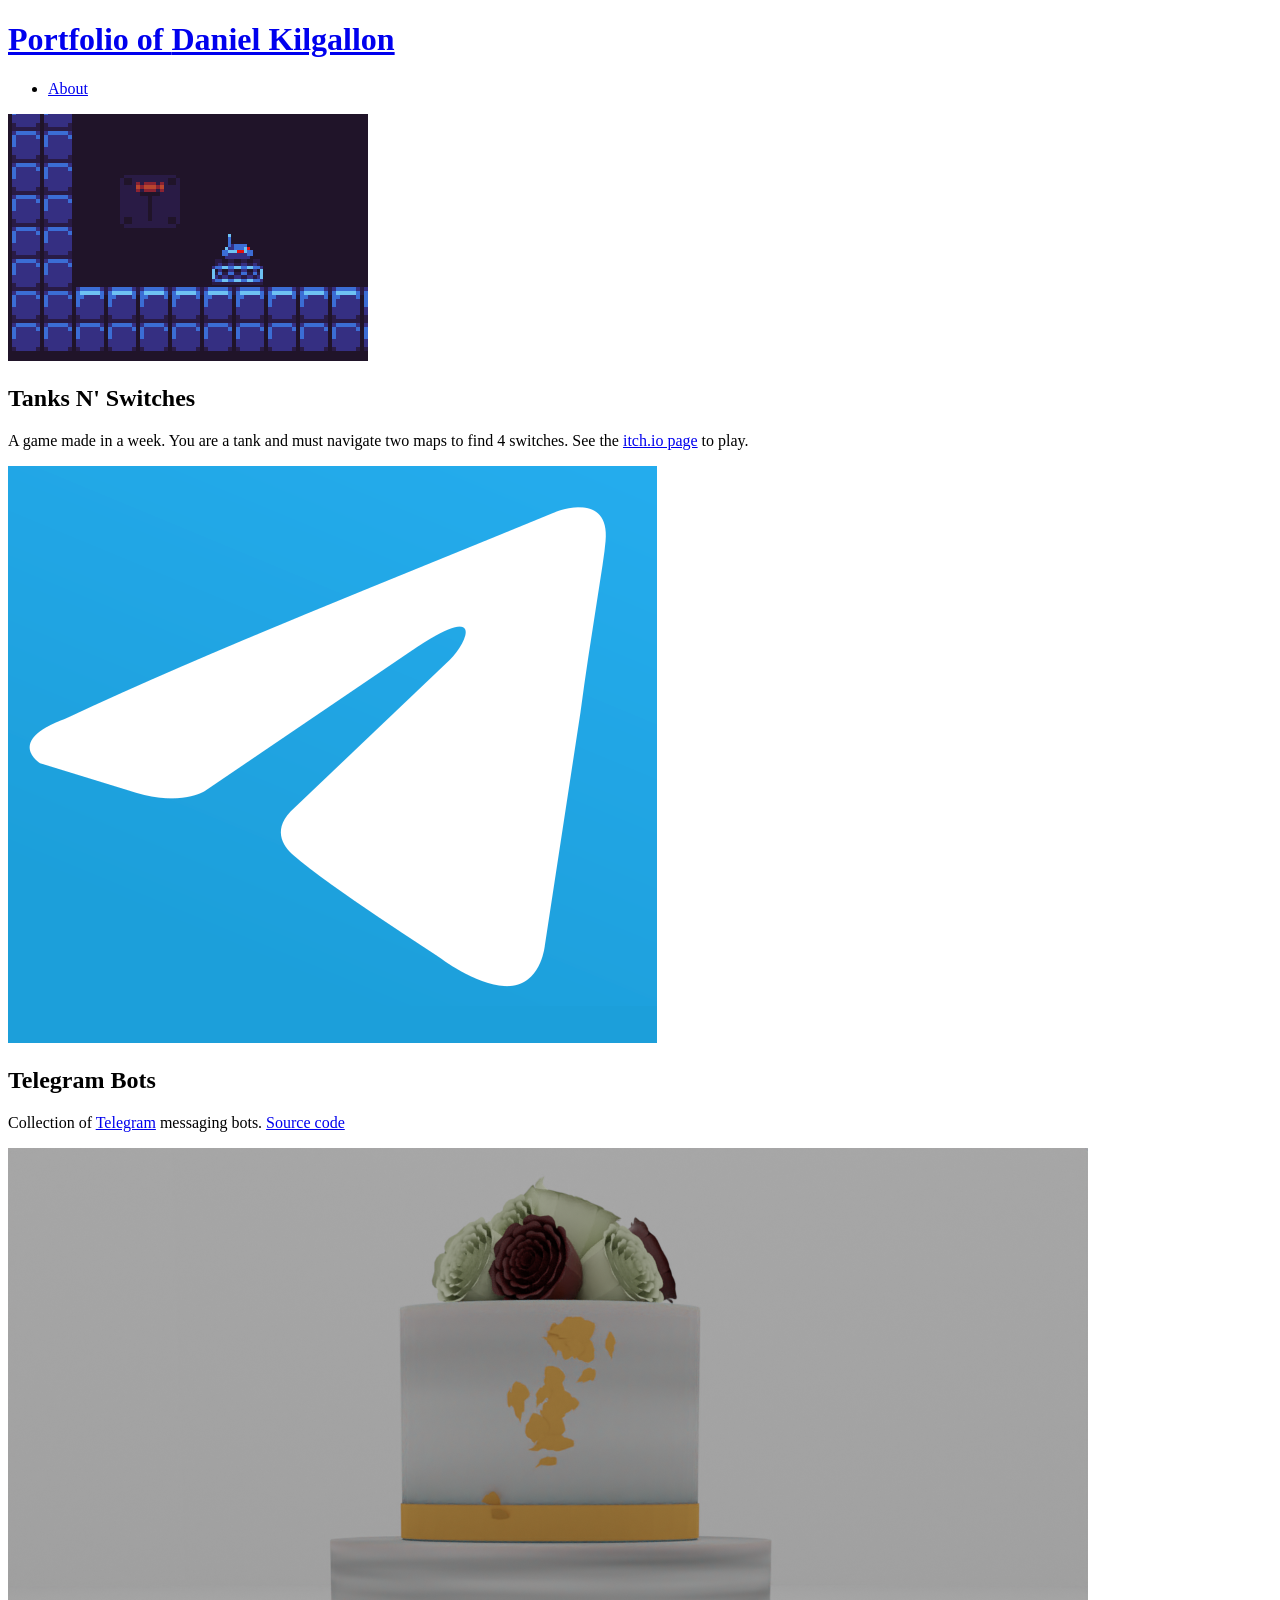
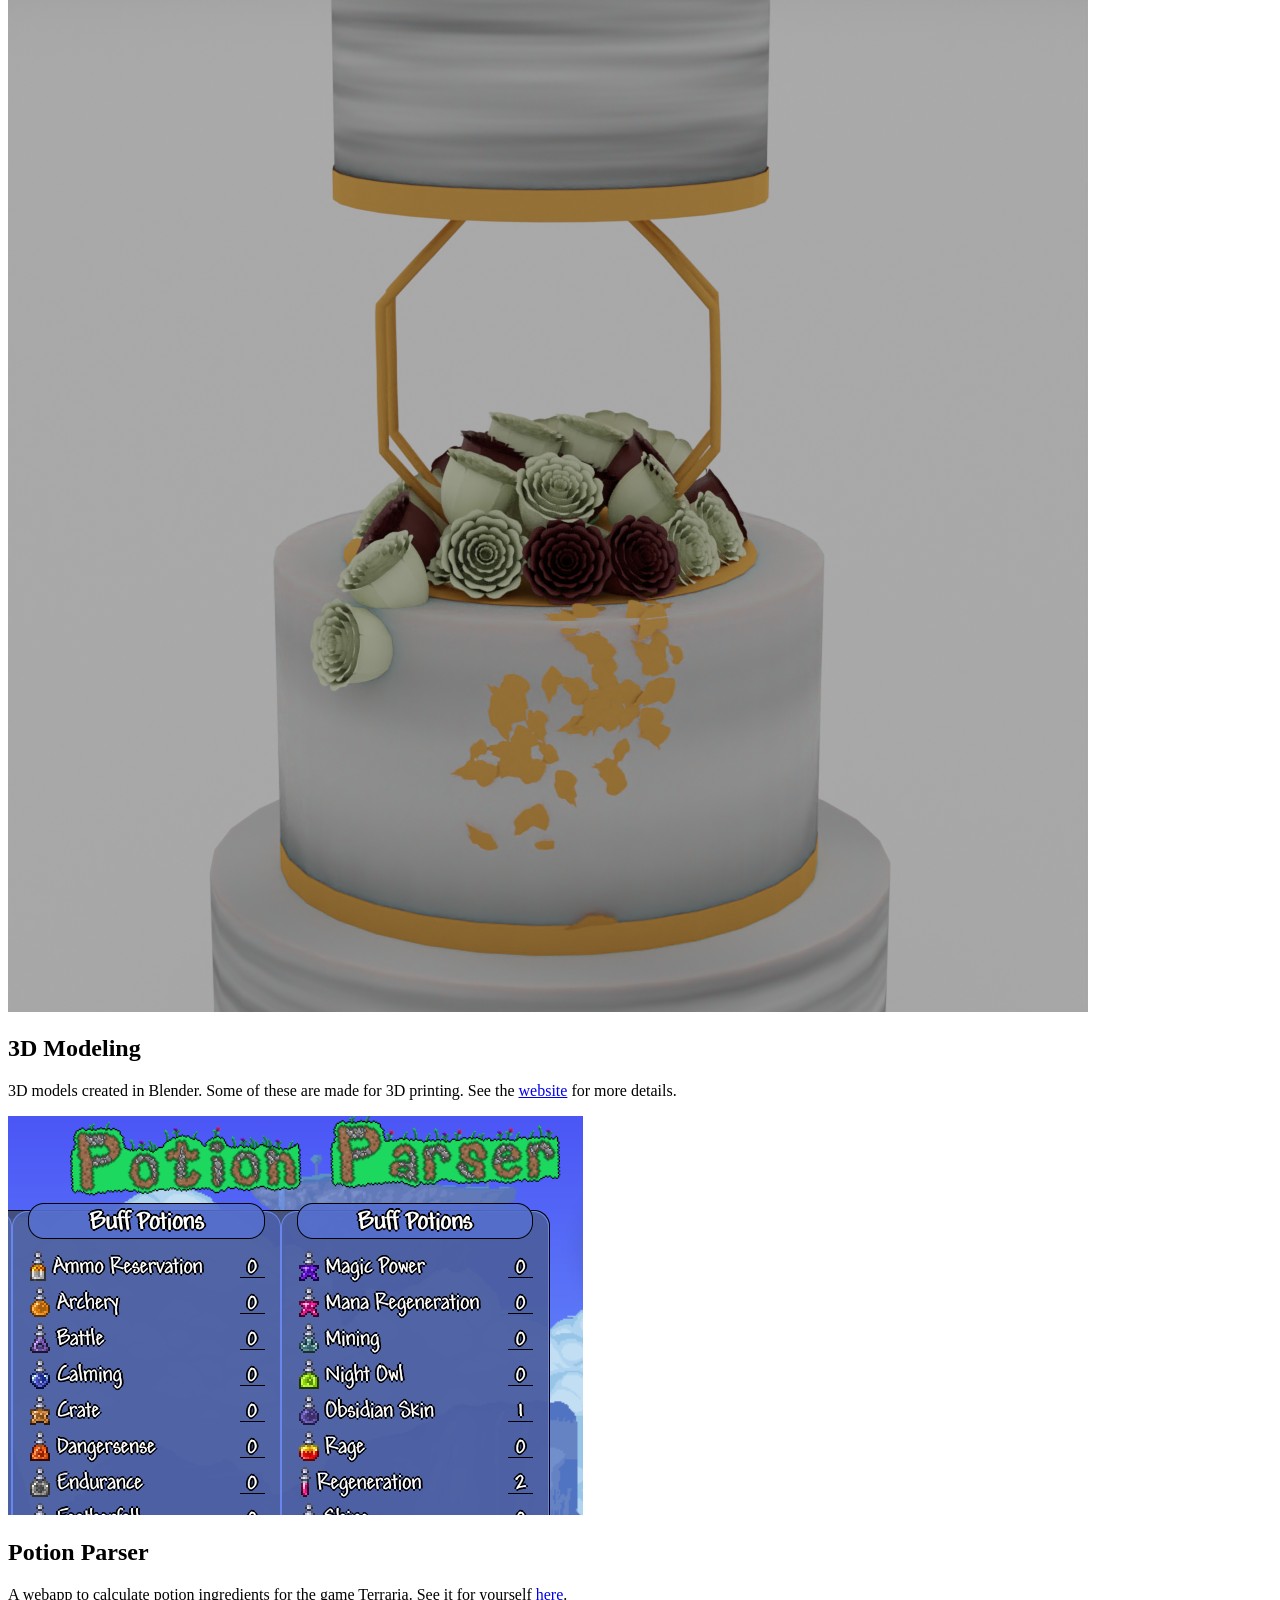
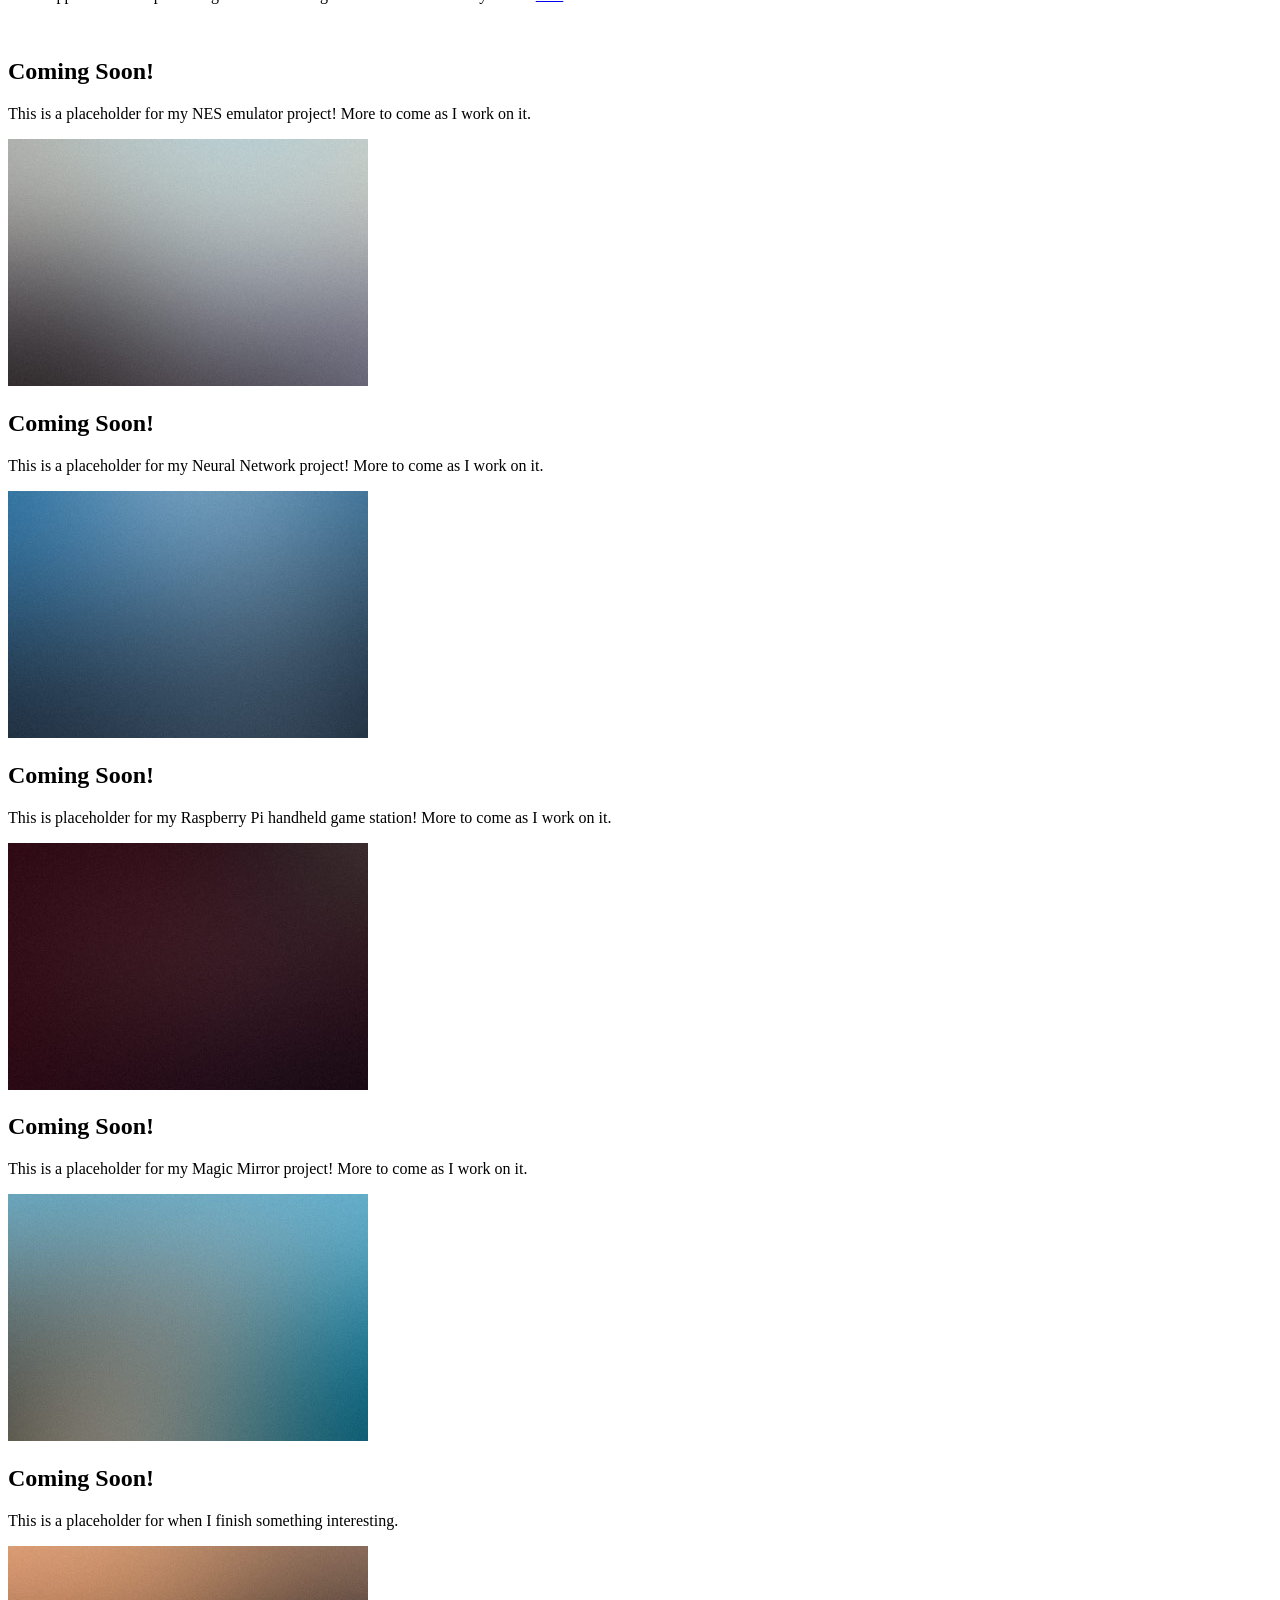
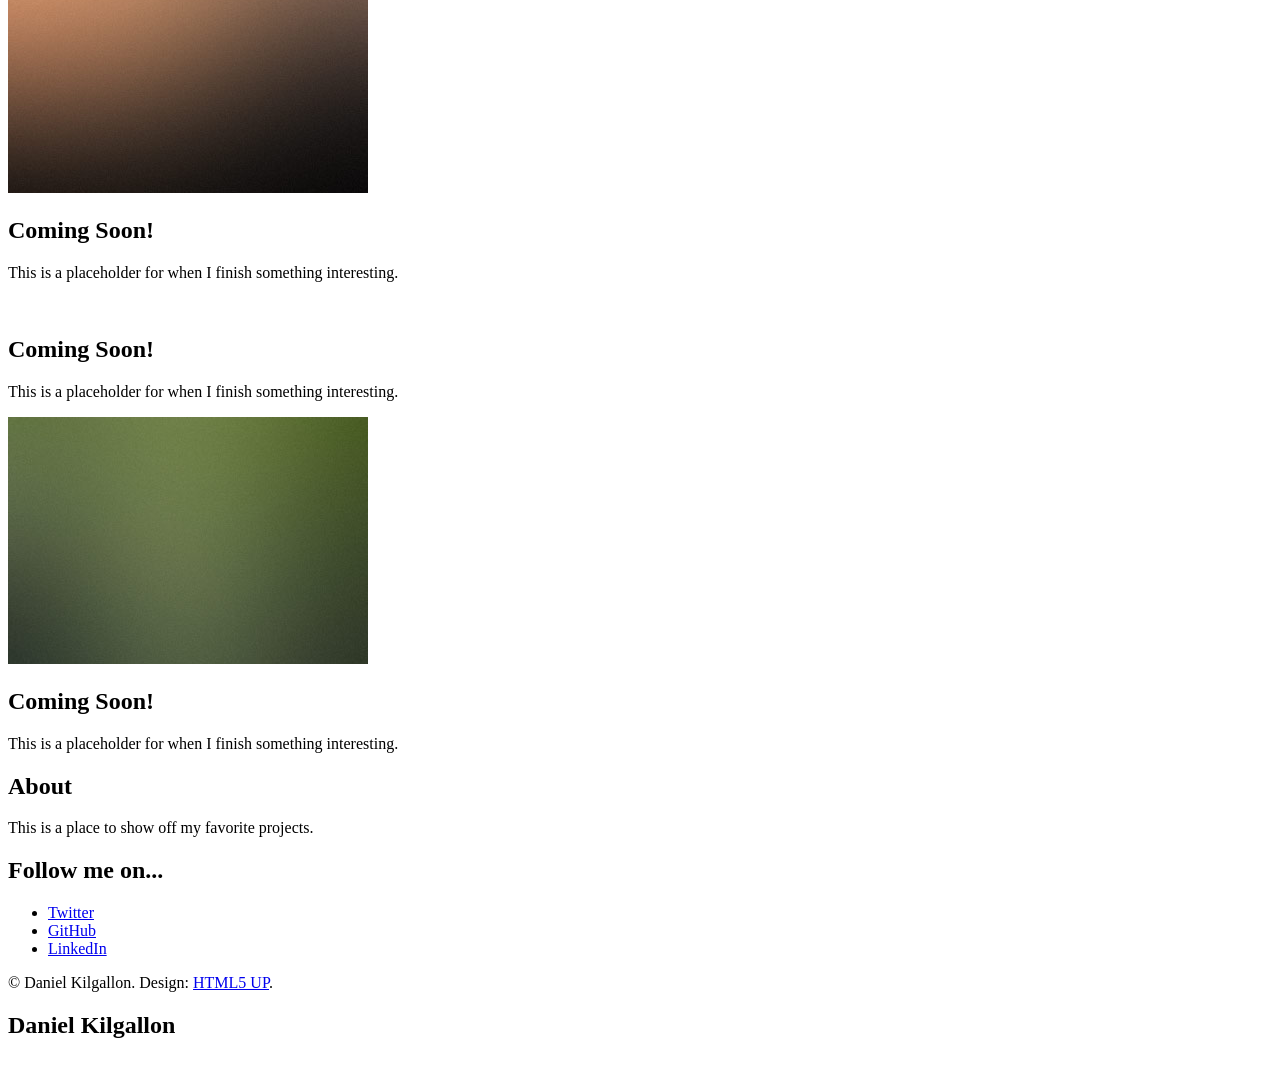
==== commit 1ee0207e: "adding photo" ====
--- a/index.html
+++ b/index.html
@@ -1,9 +1,4 @@
 <!DOCTYPE HTML>
-<!--
-	Multiverse by HTML5 UP
-	html5up.net | @ajlkn
-	Free for personal and commercial use under the CCA 3.0 license (html5up.net/license)
--->
 <html>
 	<head>
 		<title>Portfolio | Daniel Kilgallon</title>
@@ -13,9 +8,7 @@
 		<noscript><link rel="stylesheet" href="assets/css/noscript.css" /></noscript>
 	</head>
 	<body class="is-preload">
-		<!-- Wrapper -->
 		<div id="wrapper">
-			<!-- Header -->
 			<header id="header">
 				<h1><a href="#footer">Portfolio of <strong>Daniel Kilgallon</strong></a></h1>
 				<nav>
@@ -24,7 +17,6 @@
 					</ul>
 				</nav>
 			</header>
-			<!-- Main -->
 			<div id="main">
 				<article class="thumb">
 					<a href="images/fulls/TanksNSwitches.png" class="image"><img src="images/thumbs/TanksNSwitches.png" alt="" /></a>
@@ -34,7 +26,7 @@
 				<article class="thumb">
 					<a href="images/fulls/Telegram.png" class="image"><img src="images/thumbs/Telegram.png" alt="" /></a>
 					<h2>Telegram Bots</h2>
-					<p>Collection of <a href="https://telegram.org/">Telegram</a> messaging bots. <a href="https://github.com/DanielKilgallon/Messaging-Bots">Source code.</a></p>
+					<p>Collection of <a href="https://telegram.org/">Telegram</a> messaging bots. <a href="https://github.com/DanielKilgallon/Messaging-Bots">Source code</a></p>
 				</article>
 				<article class="thumb">
 					<a href="images/fulls/3DModel.png" class="image"><img src="images/thumbs/3DModel.png" alt="" /></a>
@@ -87,14 +79,12 @@
 					<p>This is a placeholder for when I finish something interesting.</p>
 				</article>
 			</div>
-
-			<!-- Footer -->
 			<footer id="footer" class="panel">
 				<div class="inner split">
 					<div>
 						<section>
 							<h2>About</h2>
-							<p>I have many projects, and this is a website to show off the ones I really enjoyed making.</p>
+							<p>This is a place to show off my favorite projects.</p>
 						</section>
 						<section>
 							<h2>Follow me on...</h2>
@@ -110,37 +100,18 @@
 					</div>
 					<div>
 						<section>
-							<h2>Get in touch</h2>
-							<form method="post" action="#">
-								<div class="fields">
-									<div class="field half">
-										<input type="text" name="name" id="name" placeholder="Name" />
-									</div>
-									<div class="field half">
-										<input type="text" name="email" id="email" placeholder="Email" />
-									</div>
-									<div class="field">
-										<textarea name="message" id="message" rows="4" placeholder="Message"></textarea>
-									</div>
-								</div>
-								<ul class="actions">
-									<li><input type="submit" value="Send" class="primary" /></li>
-									<li><input type="reset" value="Reset" /></li>
-								</ul>
-							</form>
+							<h2>Daniel Kilgallon</h2>
+							<img src="images/logo.png" alt="" />
 						</section>
 					</div>
 				</div>
 			</footer>
 		</div>
-
-			<!-- Scripts -->
-			<script src="assets/js/jquery.min.js"></script>
-			<script src="assets/js/jquery.poptrox.min.js"></script>
-			<script src="assets/js/browser.min.js"></script>
-			<script src="assets/js/breakpoints.min.js"></script>
-			<script src="assets/js/util.js"></script>
-			<script src="assets/js/main.js"></script>
-
+		<script src="assets/js/jquery.min.js"></script>
+		<script src="assets/js/jquery.poptrox.min.js"></script>
+		<script src="assets/js/browser.min.js"></script>
+		<script src="assets/js/breakpoints.min.js"></script>
+		<script src="assets/js/util.js"></script>
+		<script src="assets/js/main.js"></script>
 	</body>
 </html>
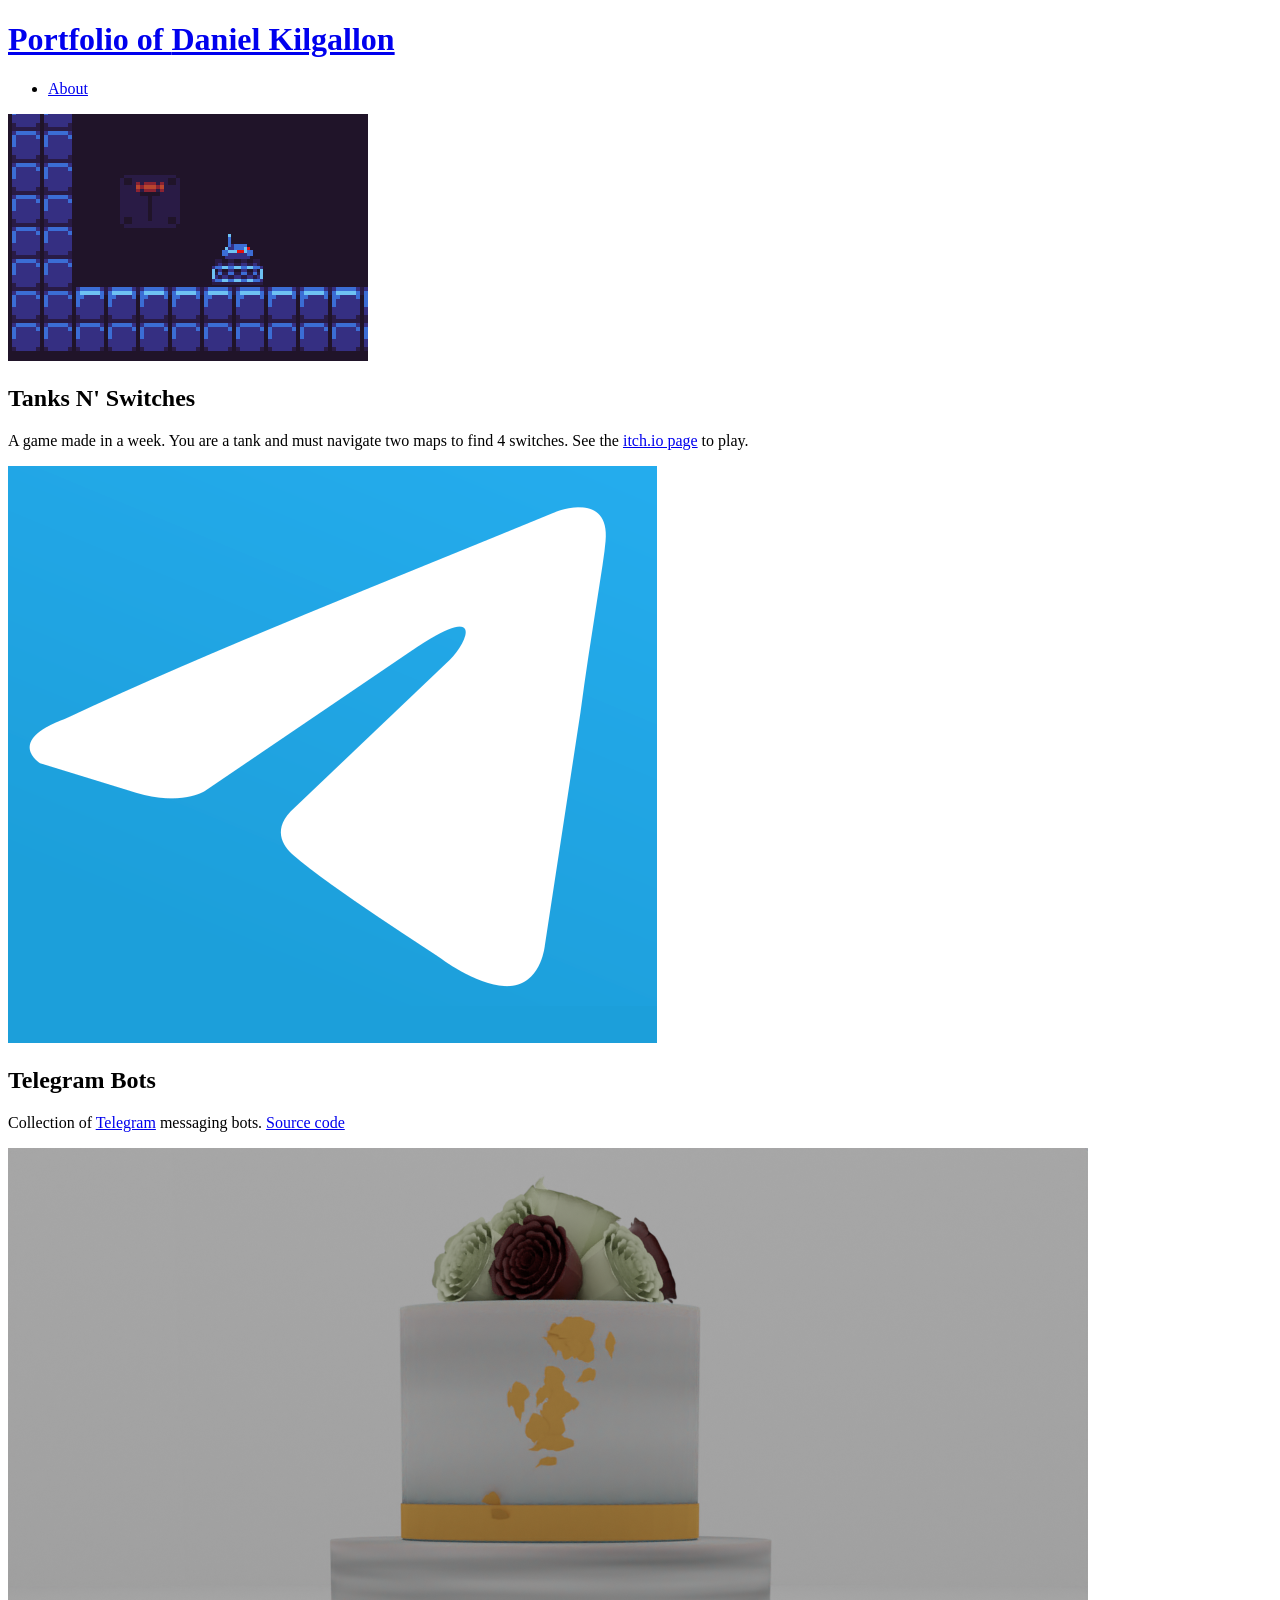
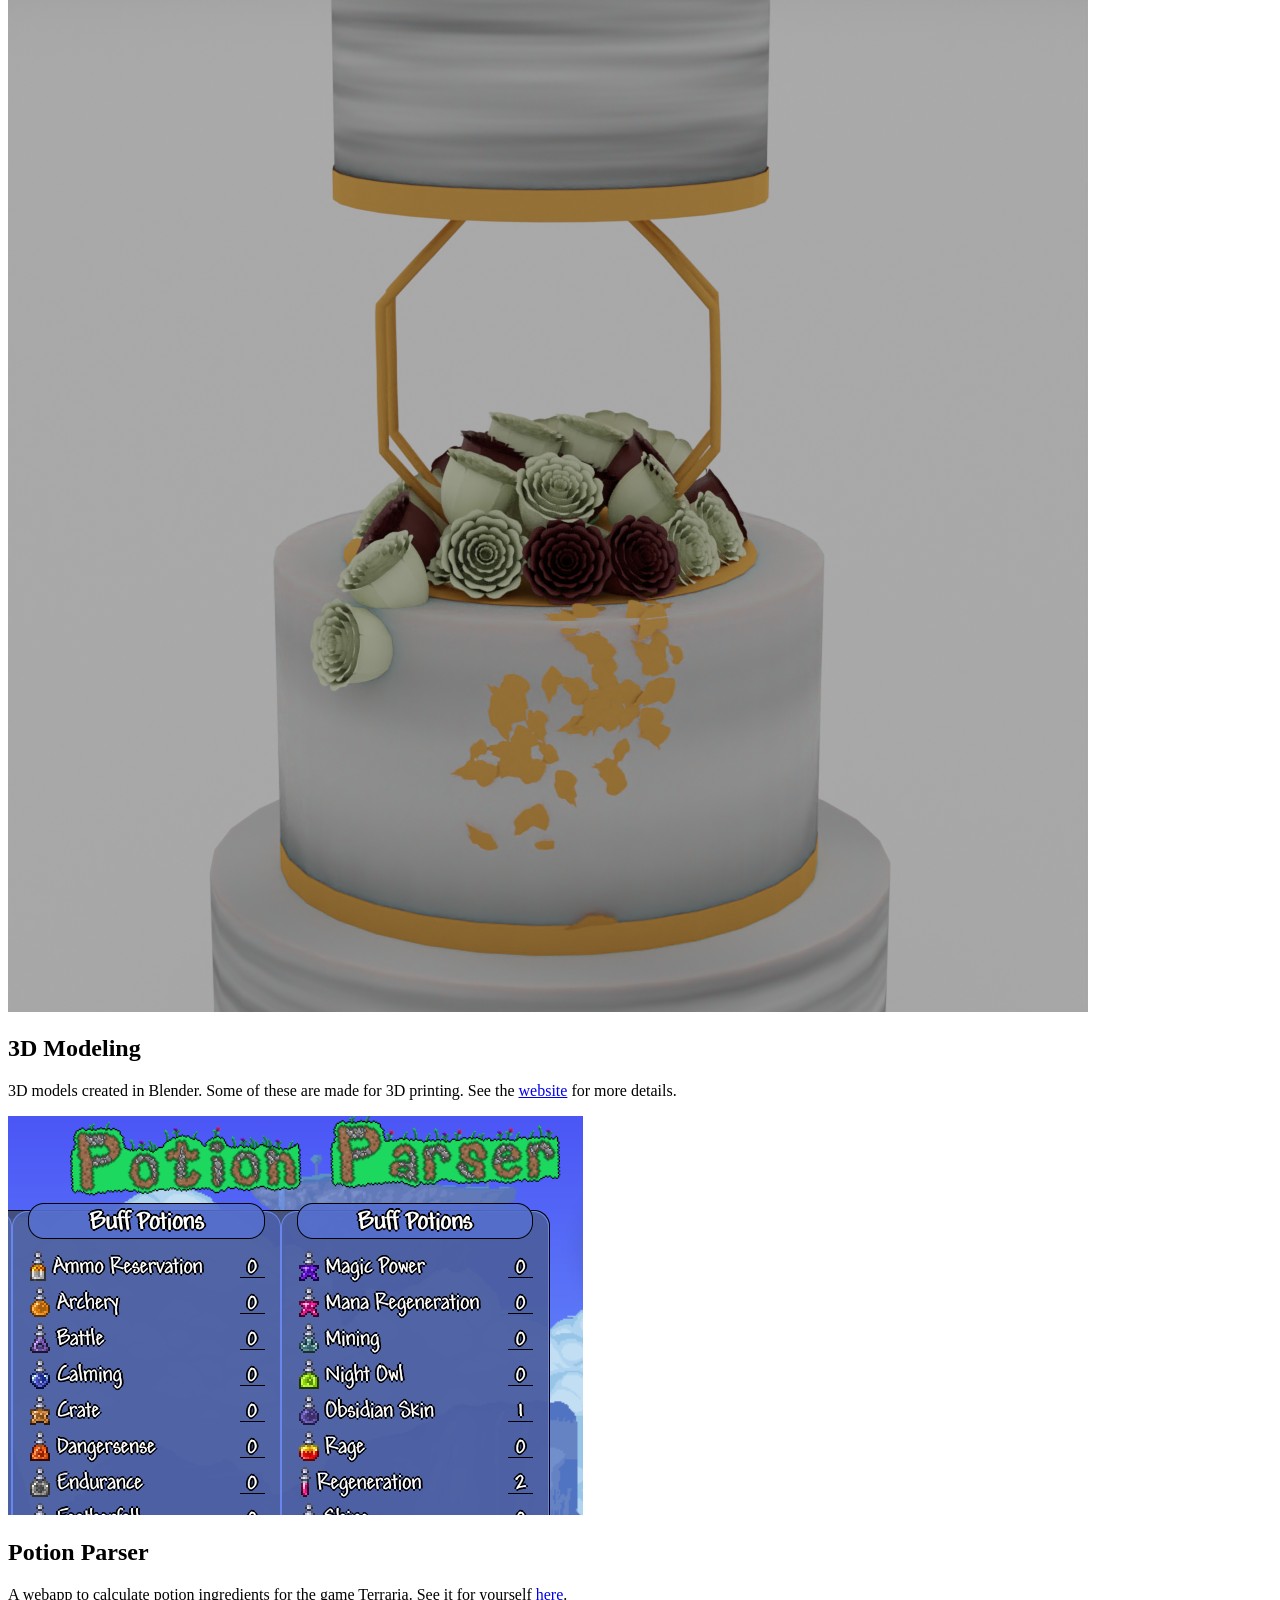
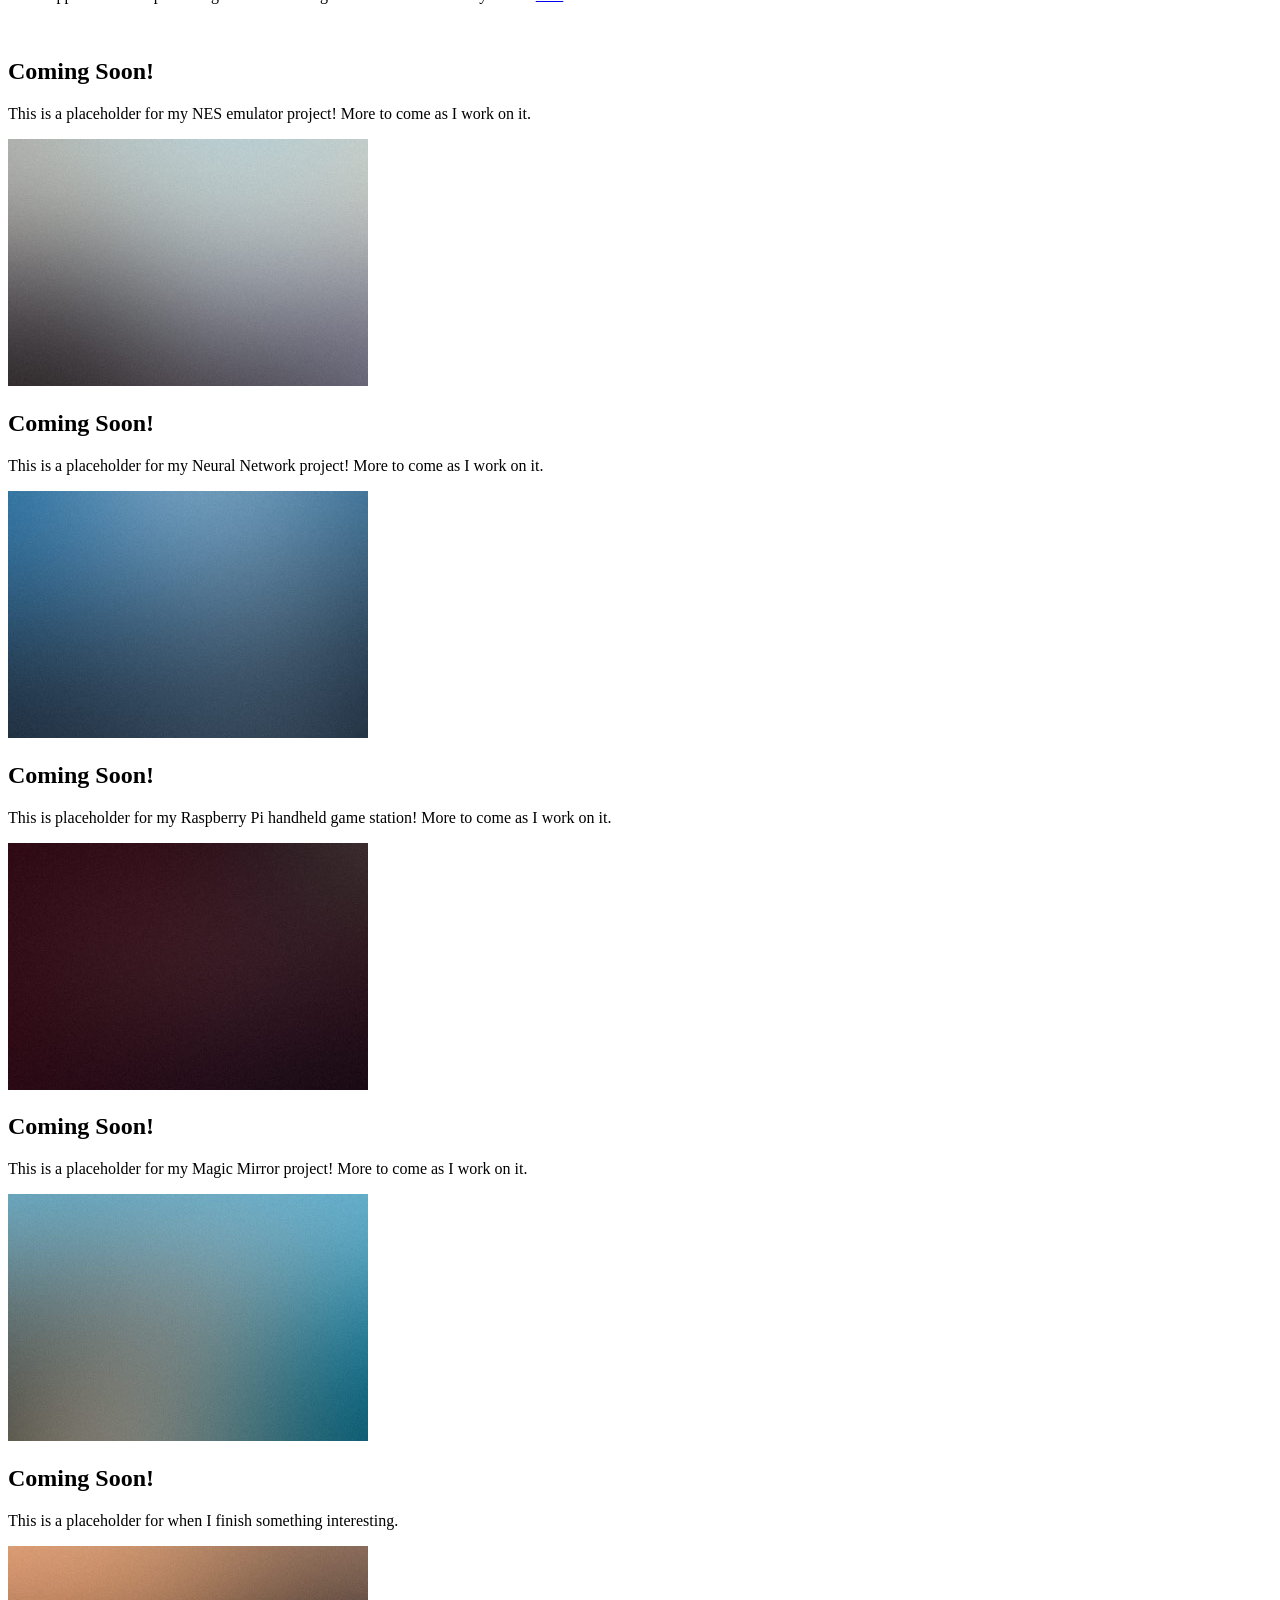
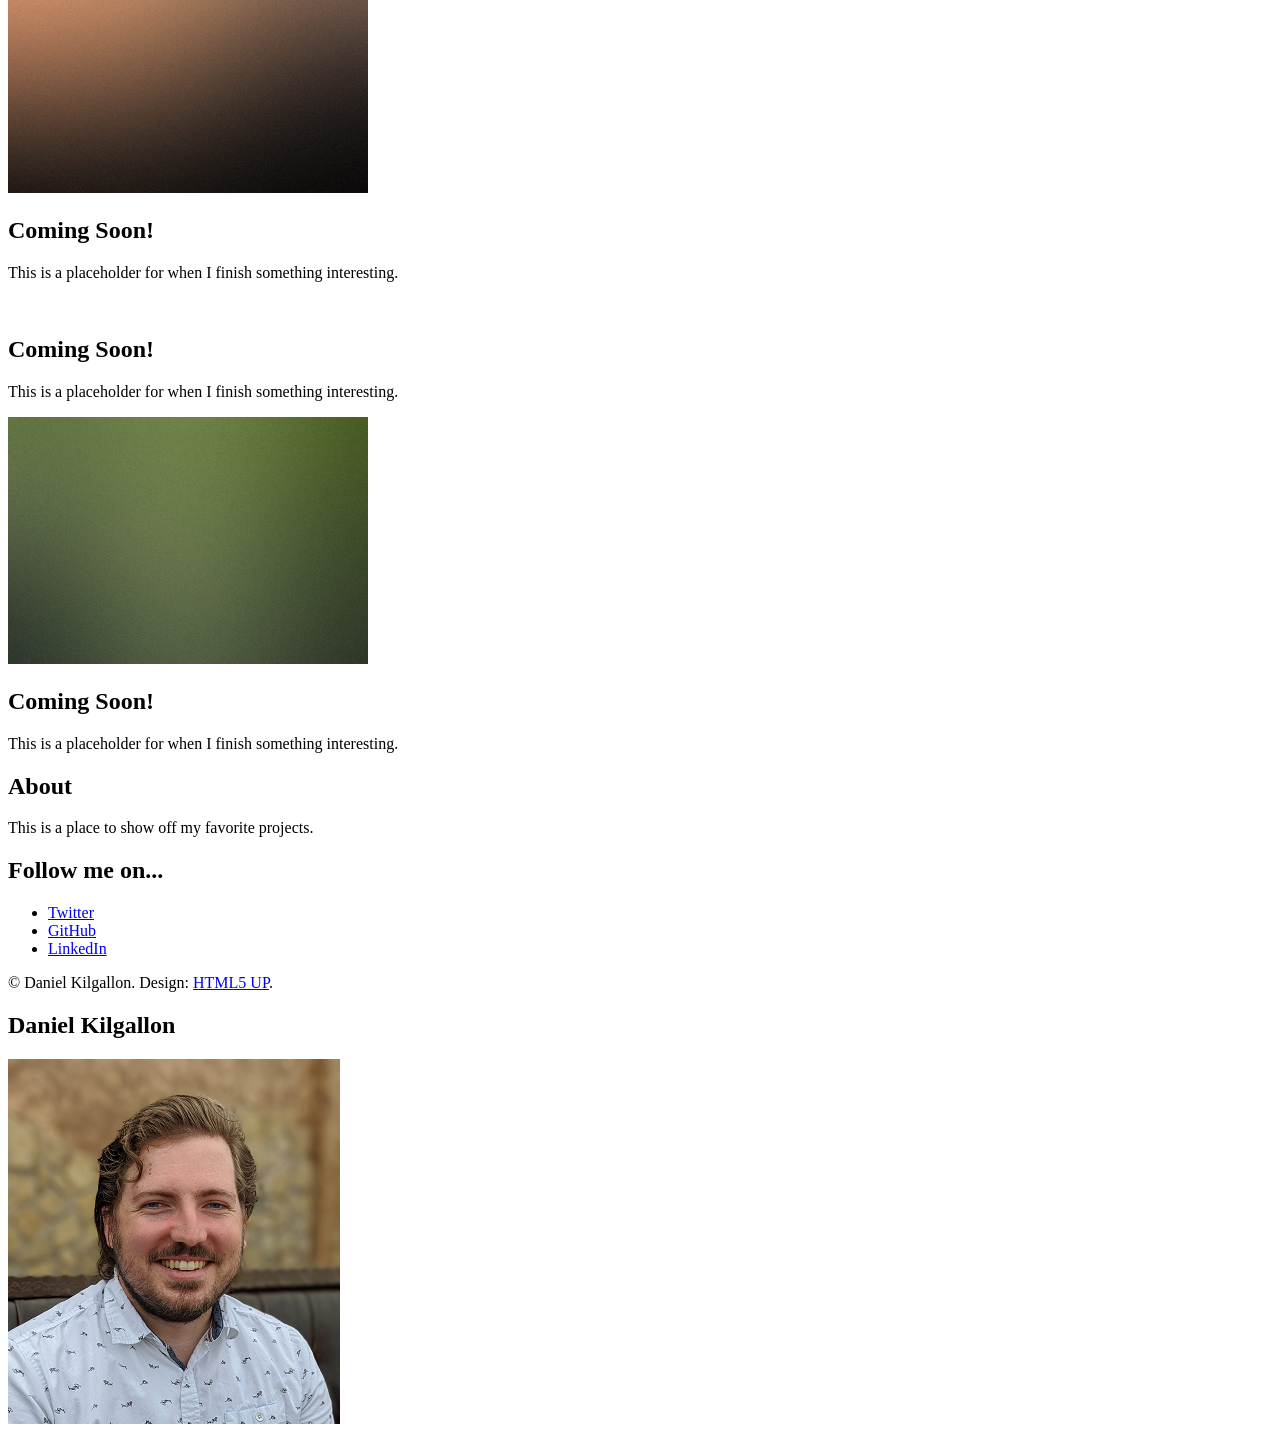
==== commit b4b8d2d5: "fixing filename" ====
--- a/index.html
+++ b/index.html
@@ -101,7 +101,7 @@
 					<div>
 						<section>
 							<h2>Daniel Kilgallon</h2>
-							<img src="images/logo.png" alt="" />
+							<img src="images/profile.png" alt="" />
 						</section>
 					</div>
 				</div>
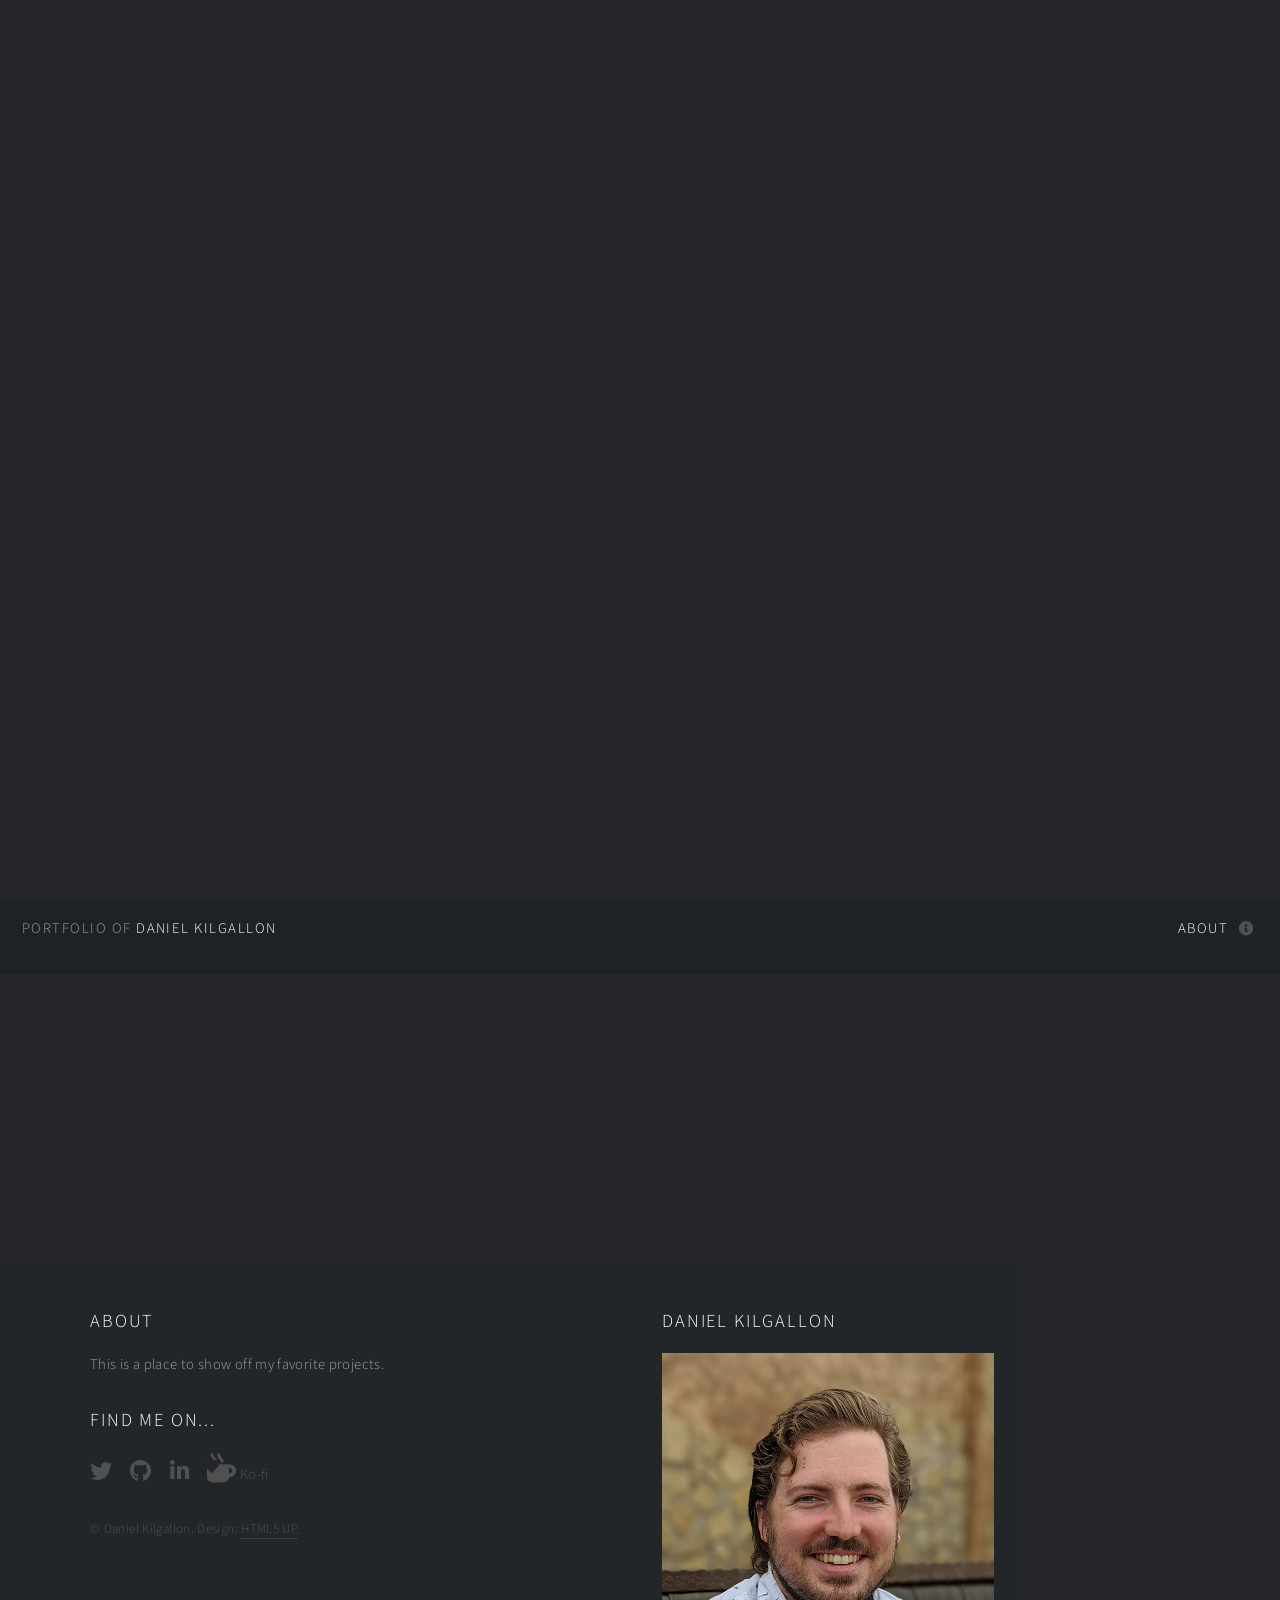
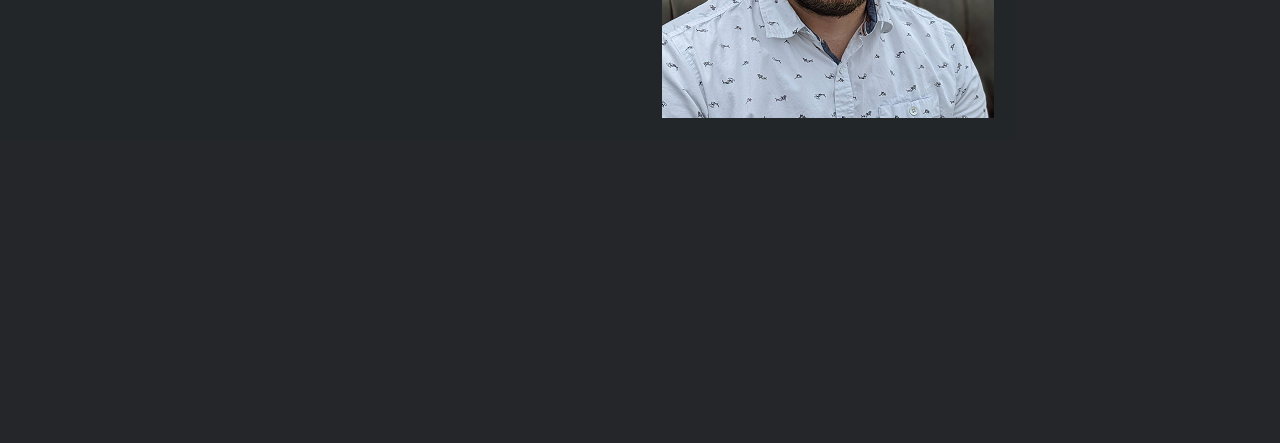
==== commit e843238b: "adding Ko-Fi link" ====
--- a/index.html
+++ b/index.html
@@ -87,11 +87,12 @@
 							<p>This is a place to show off my favorite projects.</p>
 						</section>
 						<section>
-							<h2>Follow me on...</h2>
+							<h2>Find me on...</h2>
 							<ul class="icons">
 								<li><a href="https://twitter.com/Slick_Revolver" class="icon brands fa-twitter"><span class="label">Twitter</span></a></li>
 								<li><a href="https://github.com/DanielKilgallon" class="icon brands fa-github"><span class="label">GitHub</span></a></li>
-								<li><a href="https://www.linkedin.com/in/daniel-kilgallon/" class="icon brands fa-linkedin-in"><span class="label">LinkedIn</span></a></li>
+								<li><a href="https://linkedin.com/in/daniel-kilgallon/" class="icon brands fa-linkedin-in"><span class="label">LinkedIn</span></a></li>
+								<li><a href="https://ko-fi.com/danielkilgallon" class="icon"><i class="fas fa-2x fa-mug-hot ko-fi"></i> <span>Ko-fi</span></a></li>
 							</ul>
 						</section>
 						<p class="copyright">
--- a/assets/css/main.css
+++ b/assets/css/main.css
@@ -1,11 +1,14 @@
 @import url(fontawesome-all.min.css);
 @import url("https://fonts.googleapis.com/css?family=Source+Sans+Pro:300,300italic,400,400italic");
 
-/*
-	Multiverse by HTML5 UP
-	html5up.net | @ajlkn
-	Free for personal and commercial use under the CCA 3.0 license (html5up.net/license)
-*/
+.ko-fi::after {
+	content: '\f004';
+	font-weight: 900;
+	font-size: 15px;
+	color: #242629;
+	position: absolute;
+	margin: 5px 0 0 -33px;
+}
 
 @-moz-keyframes spinner {
 	0% {
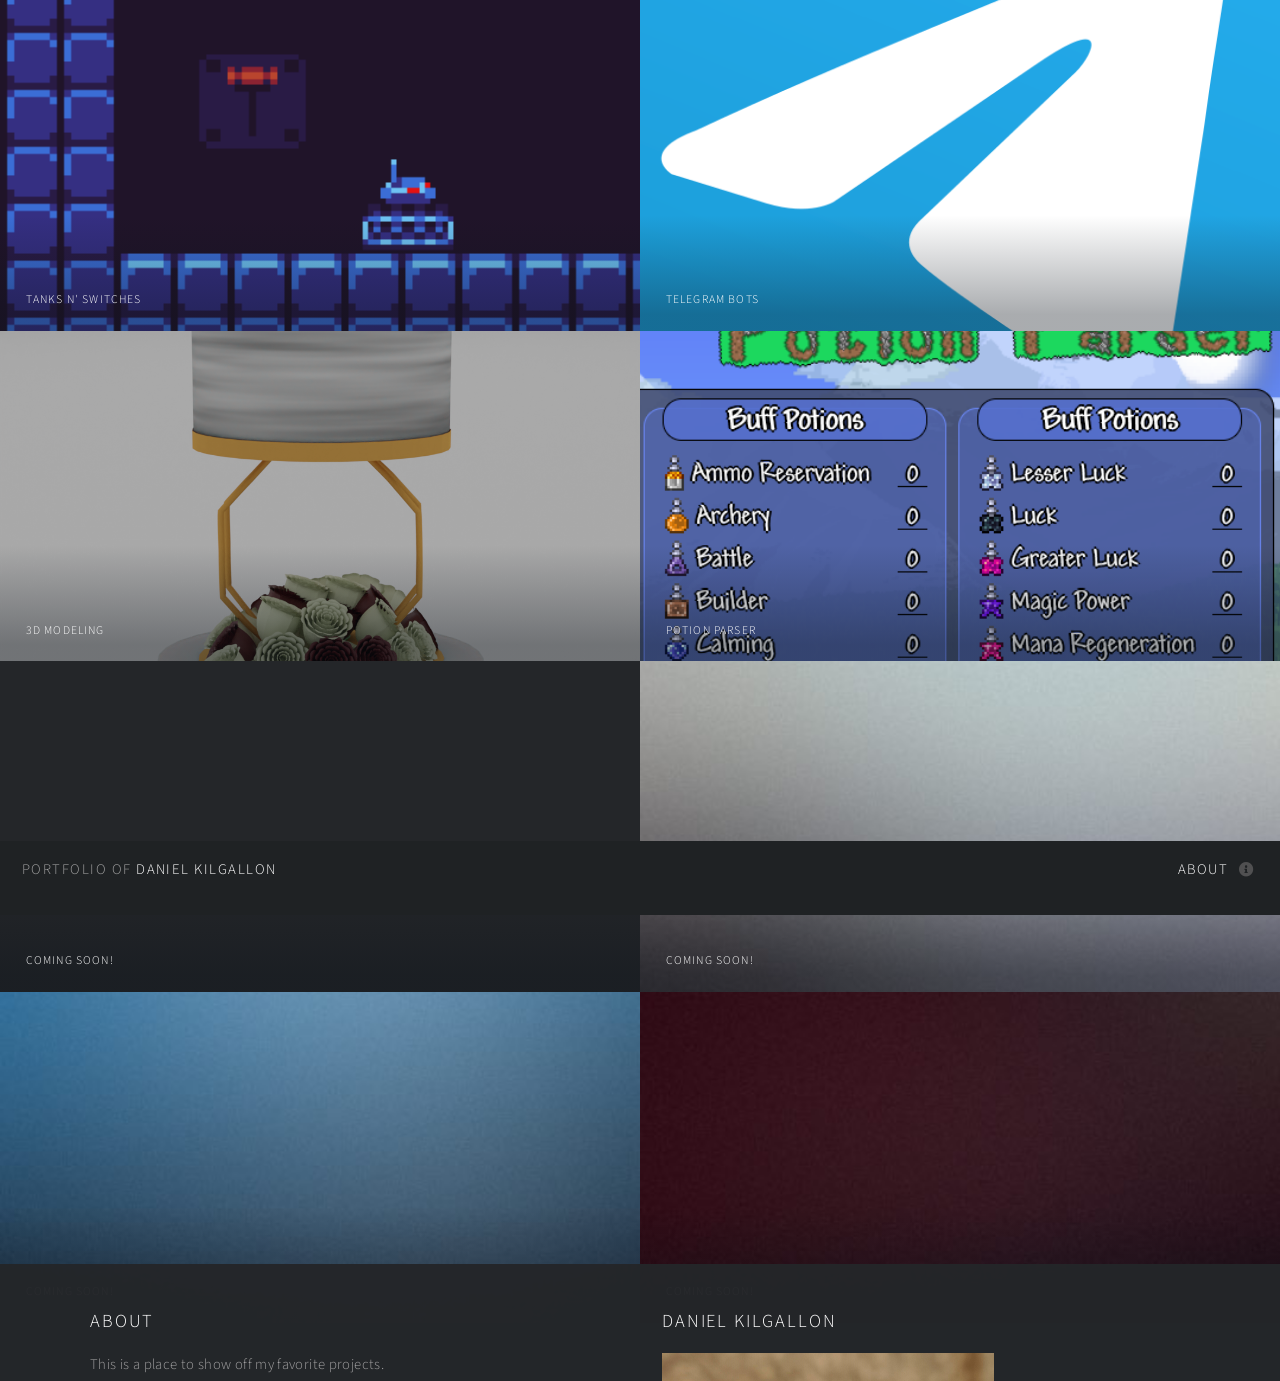
==== commit 05b84891: "fixing header popup" ====
--- a/index.html
+++ b/index.html
@@ -58,7 +58,7 @@
 					<h2>Coming Soon!</h2>
 					<p>This is a placeholder for my Magic Mirror project! More to come as I work on it.</p>
 				</article>
-				<article class="thumb">
+				<!-- <article class="thumb">
 					<a href="images/fulls/09.jpg" class="image"><img src="images/thumbs/09.jpg" alt="" /></a>
 					<h2>Coming Soon!</h2>
 					<p>This is a placeholder for when I finish something interesting.</p>
@@ -77,7 +77,7 @@
 					<a href="images/fulls/12.jpg" class="image"><img src="images/thumbs/12.jpg" alt="" /></a>
 					<h2>Coming Soon!</h2>
 					<p>This is a placeholder for when I finish something interesting.</p>
-				</article>
+				</article> -->
 			</div>
 			<footer id="footer" class="panel">
 				<div class="inner split">
--- a/assets/css/main.css
+++ b/assets/css/main.css
@@ -1,14 +1,5 @@
 @import url(fontawesome-all.min.css);
 @import url("https://fonts.googleapis.com/css?family=Source+Sans+Pro:300,300italic,400,400italic");
-
-.ko-fi::after {
-	content: '\f004';
-	font-weight: 900;
-	font-size: 15px;
-	color: #242629;
-	position: absolute;
-	margin: 5px 0 0 -33px;
-}
 
 @-moz-keyframes spinner {
 	0% {
@@ -72,6 +63,15 @@
 		-ms-transform: rotate(359deg);
 		transform: rotate(359deg);
 	}
+}
+
+.ko-fi::after {
+	content: '\f004';
+	font-weight: 900;
+	font-size: 18px;
+	color: #242629;
+	position: absolute;
+	margin: 3px 0 0 -34px;
 }
 
 html, body, div, span, applet, object,
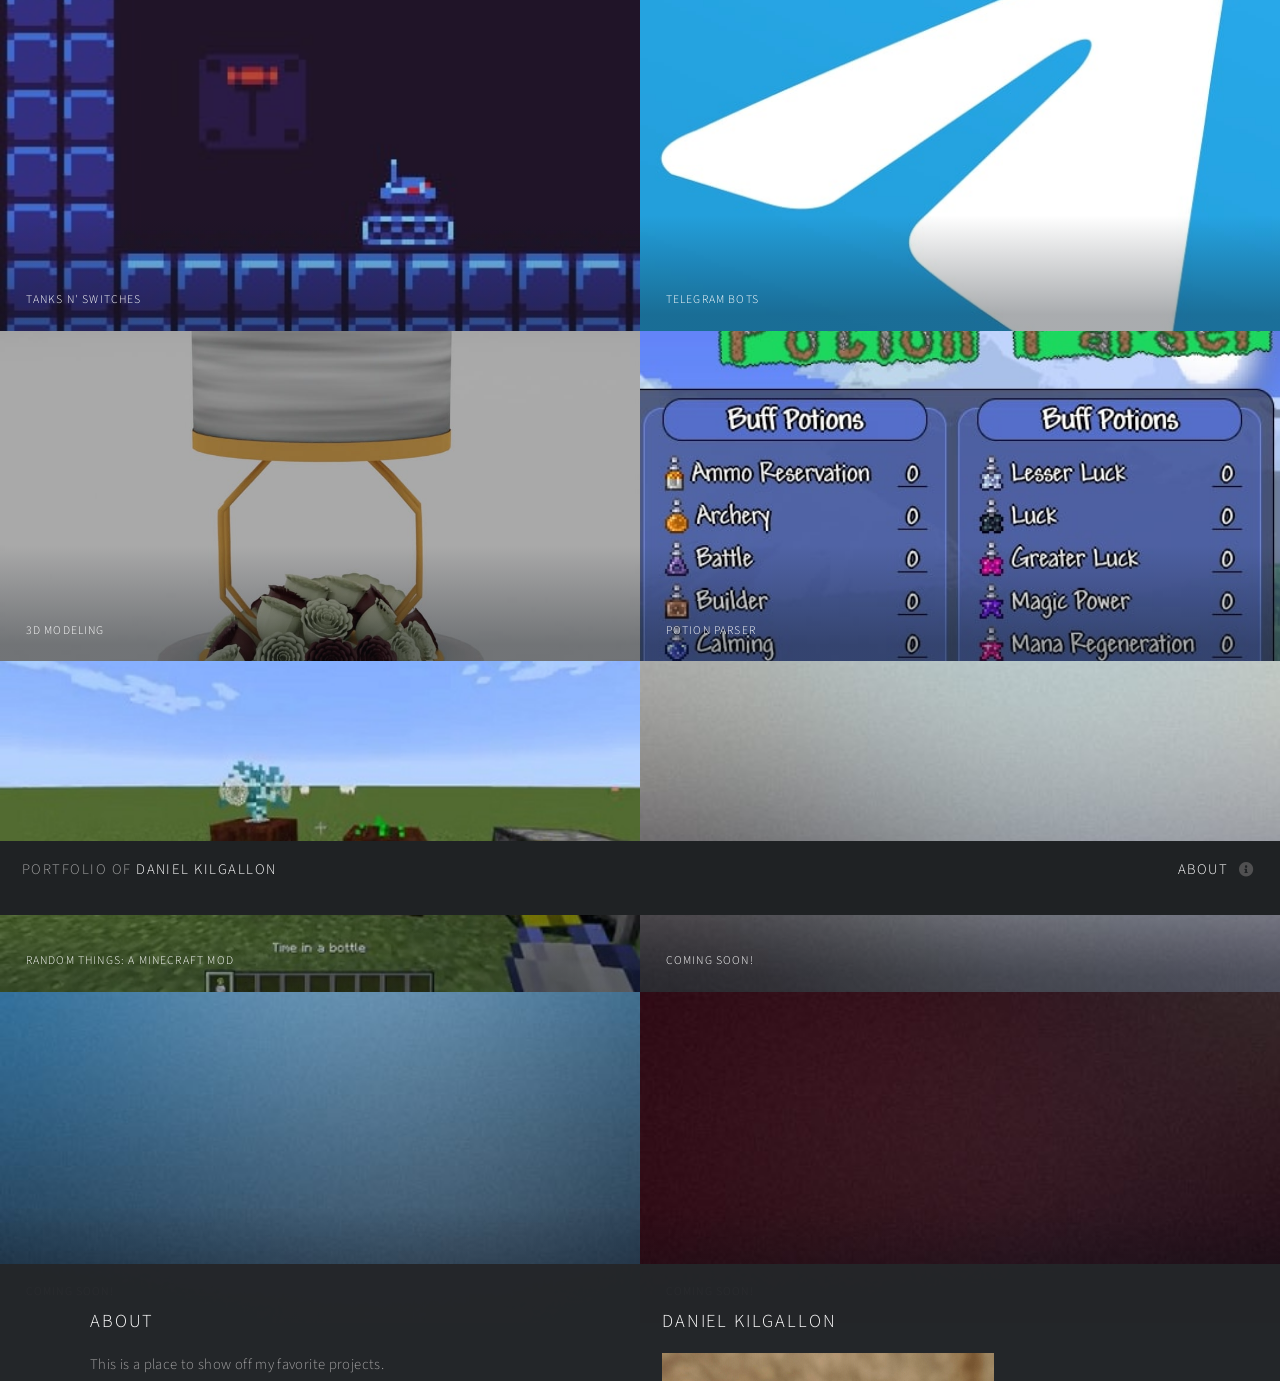
==== commit a7631c8c: "adding minecraft mod" ====
--- a/index.html
+++ b/index.html
@@ -19,39 +19,39 @@
 			</header>
 			<div id="main">
 				<article class="thumb">
-					<a href="images/fulls/TanksNSwitches.png" class="image"><img src="images/thumbs/TanksNSwitches.png" alt="" /></a>
+					<a href="images/fulls/TanksNSwitches.png" class="image"><img src="images/thumbs/TanksNSwitches.jpg" alt="" /></a>
 					<h2>Tanks N' Switches</h2>
 					<p>A game made in a week. You are a tank and must navigate two maps to find 4 switches. See the <a href="https://slick-revolver.itch.io/tanks-n-switches">itch.io page</a> to play.</p>
 				</article>
 				<article class="thumb">
-					<a href="images/fulls/Telegram.png" class="image"><img src="images/thumbs/Telegram.png" alt="" /></a>
+					<a href="images/fulls/Telegram.png" class="image"><img src="images/thumbs/Telegram.jpg" alt="" /></a>
 					<h2>Telegram Bots</h2>
 					<p>Collection of <a href="https://telegram.org/">Telegram</a> messaging bots. <a href="https://github.com/DanielKilgallon/Messaging-Bots">Source code</a></p>
 				</article>
 				<article class="thumb">
-					<a href="images/fulls/3DModel.png" class="image"><img src="images/thumbs/3DModel.png" alt="" /></a>
+					<a href="images/fulls/3DModel.png" class="image"><img src="images/thumbs/3DModel.jpg" alt="" /></a>
 					<h2>3D Modeling</h2>
 					<p>3D models created in Blender. Some of these are made for 3D printing. See the <a href="https://danielkilgallon.me/3D-Models/">website</a> for more details.</p>
 				</article>
 				<article class="thumb">
-					<a href="images/fulls/PotionParser.png" class="image"><img src="images/thumbs/PotionParser.png" alt="" /></a>
+					<a href="images/fulls/PotionParser.png" class="image"><img src="images/thumbs/PotionParser.jpg" alt="" /></a>
 					<h2>Potion Parser</h2>
 					<p>A webapp to calculate potion ingredients for the game <a href="https://www.terraria.org/#/"></a>Terraria. See it for yourself <a href="http://potion-parser.s3-website-us-east-1.amazonaws.com/">here</a>.</p>
 				</article>
 				<article class="thumb">
-					<a href="images/fulls/05.jpg" class="image"><img src="images/thumbs/05.jpg" alt="" /></a>
+					<a href="images/fulls/RandomThings.jpg" class="image"><img src="images/thumbs/RandomThings.jpg" alt="" /></a>
+					<h2>Random Things: A Minecraft Mod</h2>
+					<p>A Minecraft mod that adds an assortment of unrelated items to the game. The Project page is <a href="https://github.com/DanielKilgallon/Random-Things/releases">here</a>.</p>
+				</article>
+				<article class="thumb">
+					<a href="images/fulls/06.jpg" class="image"><img src="images/thumbs/06.jpg" alt="" /></a>
 					<h2>Coming Soon!</h2>
 					<p>This is a placeholder for my NES emulator project! More to come as I work on it.</p>
 				</article>
 				<article class="thumb">
-					<a href="images/fulls/06.jpg" class="image"><img src="images/thumbs/06.jpg" alt="" /></a>
+					<a href="images/fulls/07.jpg" class="image"><img src="images/thumbs/07.jpg" alt="" /></a>
 					<h2>Coming Soon!</h2>
 					<p>This is a placeholder for my Neural Network project! More to come as I work on it.</p>
-				</article>
-				<article class="thumb">
-					<a href="images/fulls/07.jpg" class="image"><img src="images/thumbs/07.jpg" alt="" /></a>
-					<h2>Coming Soon!</h2>
-					<p>This is placeholder for my Raspberry Pi handheld game station! More to come as I work on it.</p>
 				</article>
 				<article class="thumb">
 					<a href="images/fulls/08.jpg" class="image"><img src="images/thumbs/08.jpg" alt="" /></a>
@@ -92,7 +92,7 @@
 								<li><a href="https://twitter.com/Slick_Revolver" class="icon brands fa-twitter"><span class="label">Twitter</span></a></li>
 								<li><a href="https://github.com/DanielKilgallon" class="icon brands fa-github"><span class="label">GitHub</span></a></li>
 								<li><a href="https://linkedin.com/in/daniel-kilgallon/" class="icon brands fa-linkedin-in"><span class="label">LinkedIn</span></a></li>
-								<li><a href="https://ko-fi.com/danielkilgallon" class="icon"><i class="fas fa-2x fa-mug-hot ko-fi"></i> <span>Ko-fi</span></a></li>
+								<li><a href="https://ko-fi.com/" class="icon"><i class="fas fa-2x fa-mug-hot ko-fi"></i> <span>Ko-fi</span></a></li>
 							</ul>
 						</section>
 						<p class="copyright">
